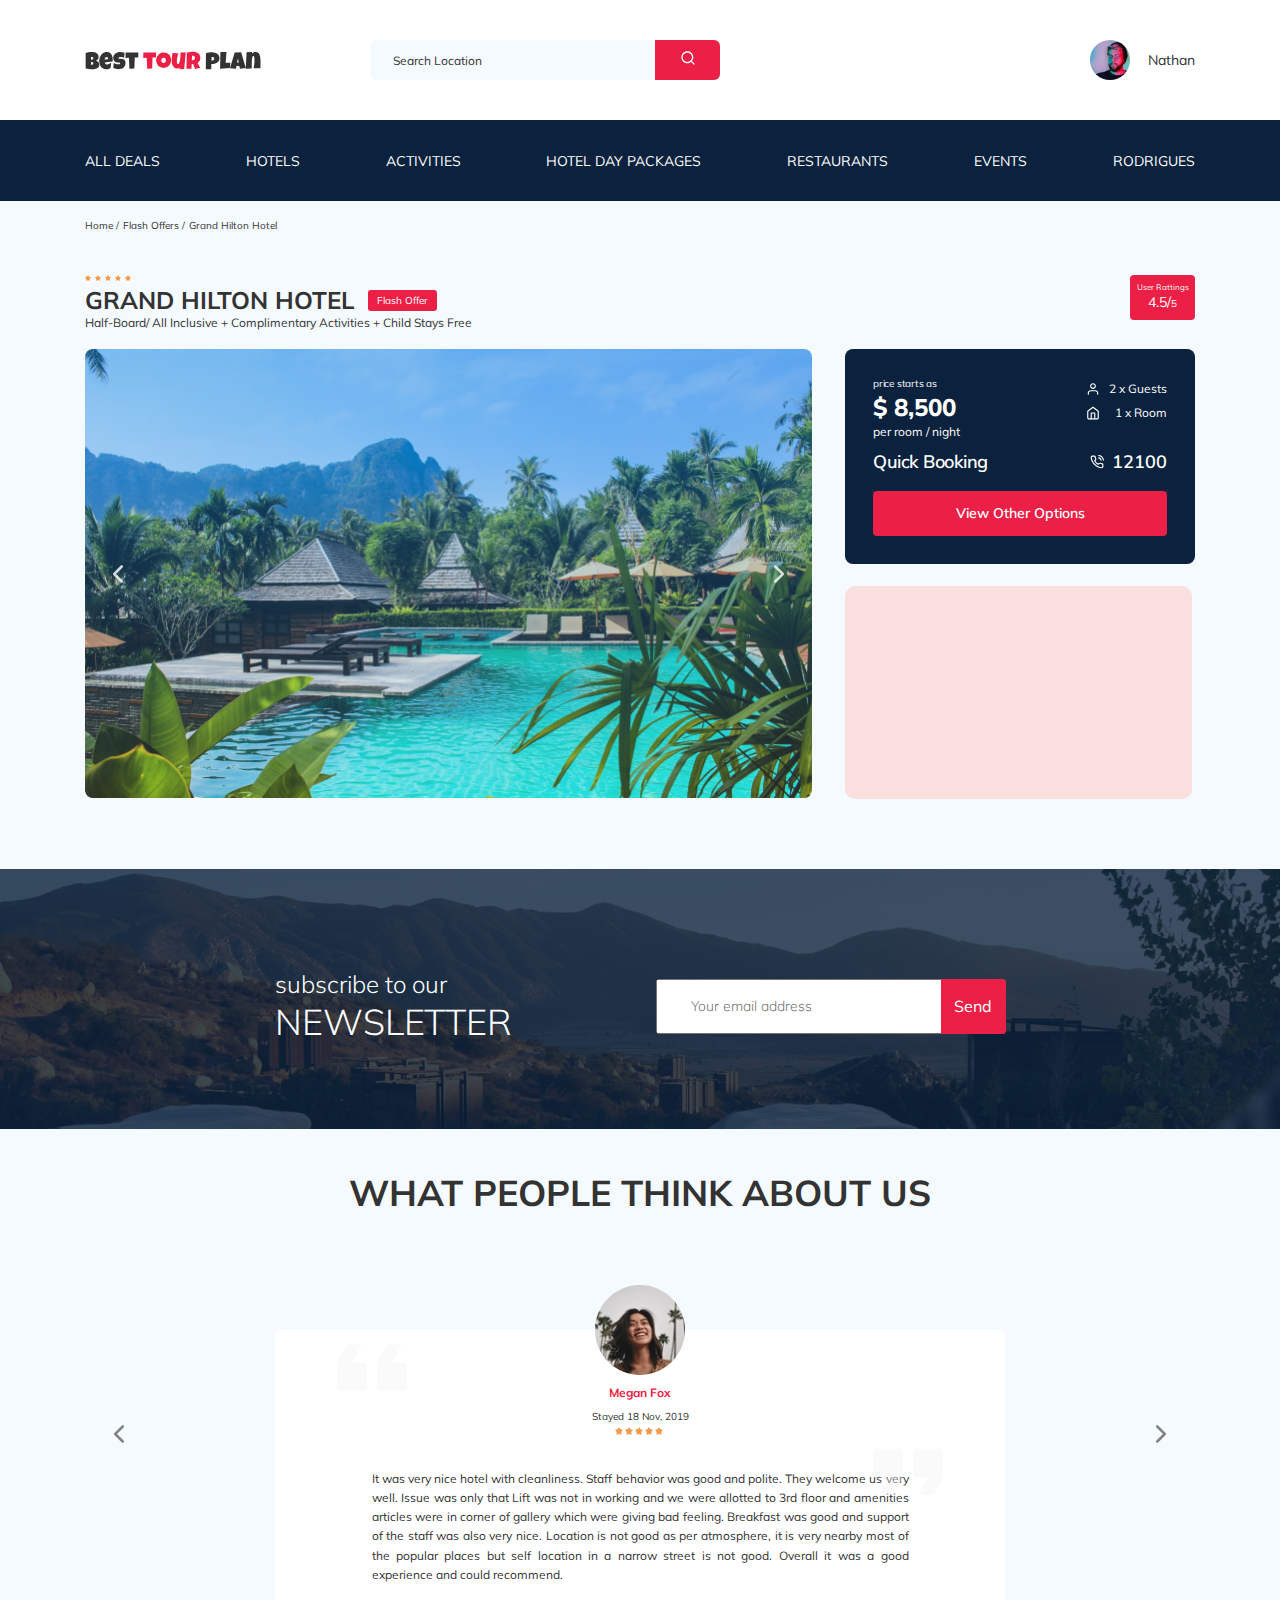
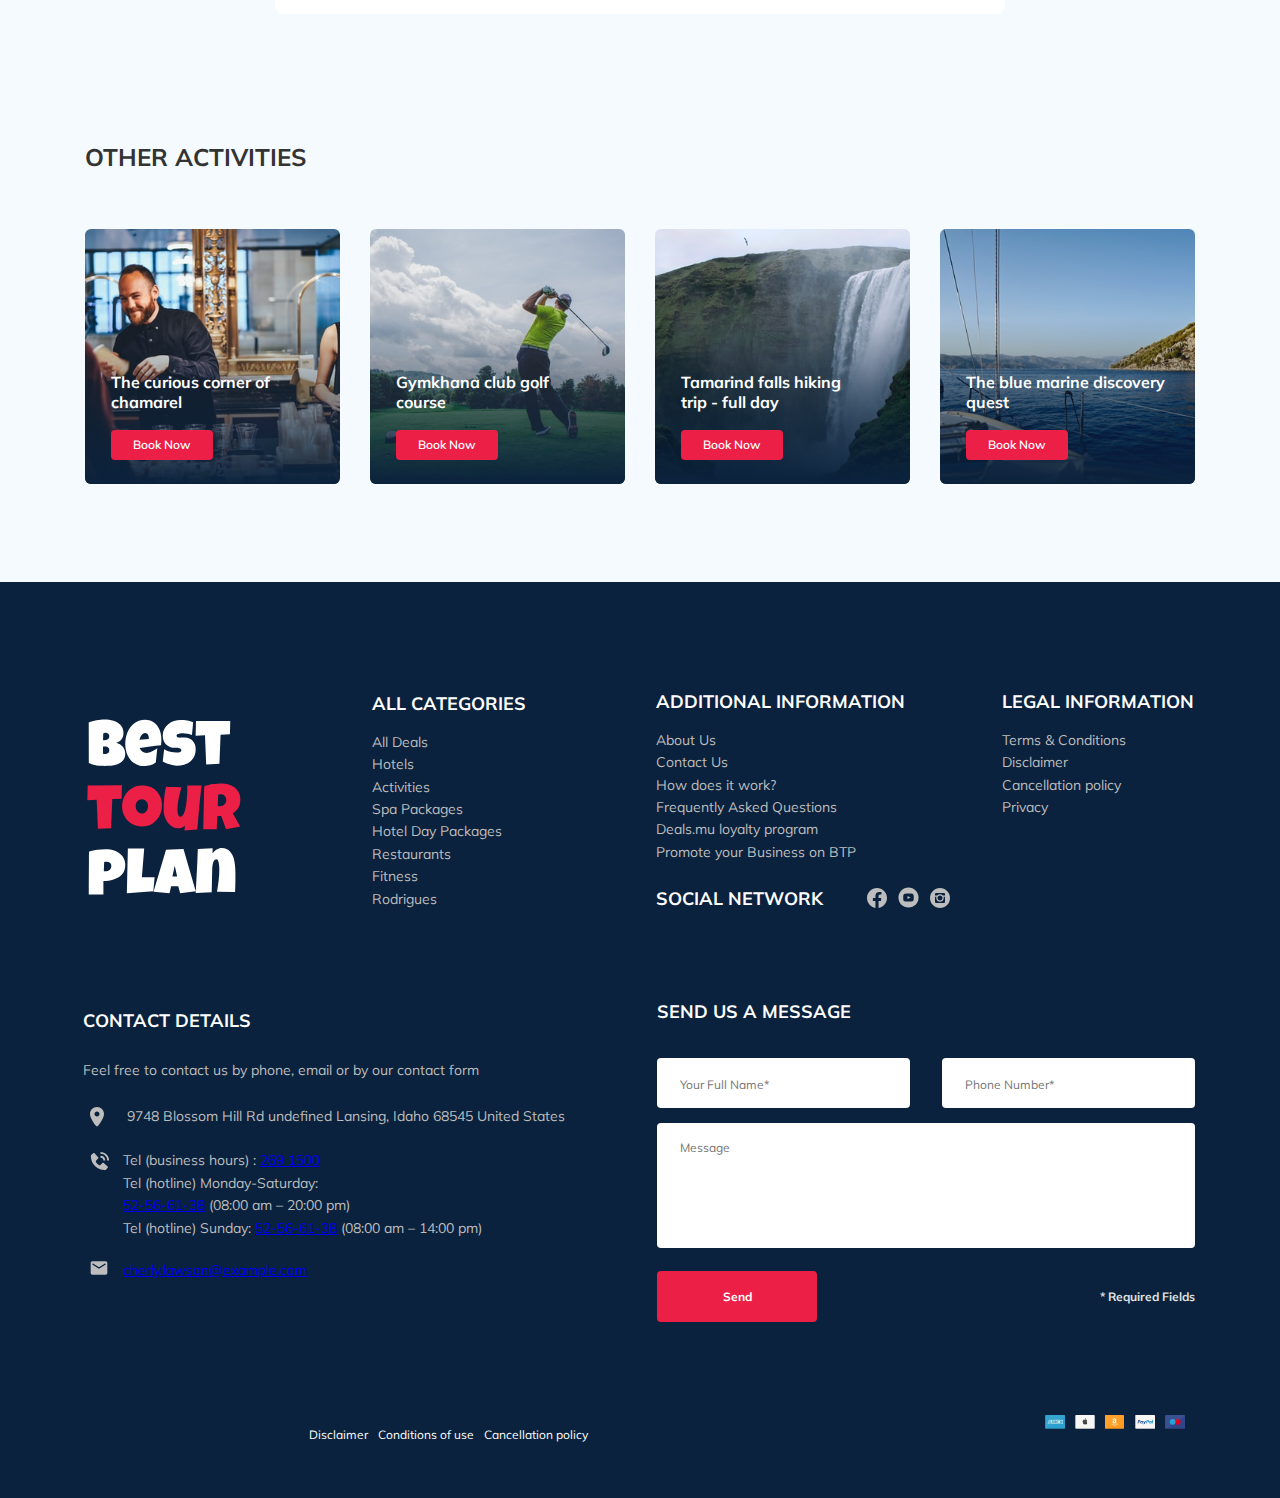
==== index.html @ 1867873a "fix:fixed media for 320px in footer bottom" ====
<!DOCTYPE html>
<html lang="en">
  <head>
    <meta charset="UTF-8" />
    <meta name="viewport" content="width=device-width, initial-scale=1.0" />
    <link rel="stylesheet" href="css/style.css" />
    <title>Best Tour Plan - Hotel Booking</title>
    <link rel="stylesheet" href="css/swiper-bundle.min.css" />
    <link
      href="https://fonts.googleapis.com/css2?family=Mulish:wght@400;700&family=Nunito:wght@400;700;800&display=swap"
      rel="stylesheet"
    />
    <script src="https://api-maps.yandex.ru/2.1/?apikey=вашAPI-ключ&lang=ru_RU"></script>
    <script>
      ymaps.ready(init);
      function init() {
        var myMap = new ymaps.Map("map", {
          center: [7.83692106, 98.29979771],
          zoom: 16,
        });
      }
    </script>
  </head>
  <body>
    <header class="navbar">
      <div class="container">
        <div class="navbar-top">
          <a href="#" class="logo"
            ><img
              src="img/horizontal-logo.svg"
              alt="Logo: Dest Tour Plan"
              class="logo__image"
            />
          </a>

          <form action="#" class="search navbar__search">
            <input
              type="text"
              class="search__input"
              placeholder="Search Location"
            />
            <button class="search__button">
              <img src="img/search.svg" alt="Icon: search" />
            </button>
          </form>

          <a href="#" class="user navbar__user">
            <img
              src="img/user-avatar.jpg"
              alt="Avatar: Nathan"
              class="user__avatar"
            />
            <span class="user__name">Nathan</span>
          </a>
          <!-- /.user -->
          <button class="menu-button navbar-top__menu-button">
            <span class="menu-button__line"></span>
            <span class="menu-button__line"></span>
            <span class="menu-button__line"></span>
          </button>
        </div>
        <!-- /.navbar-top -->
      </div>
      <!-- /.container -->
      <div class="navbar-bottom">
        <div class="container">
          <ul class="navbar-menu">
            <li class="navbar-menu__item">
              <a href="#" class="navbar-menu__link">All Deals</a>
            </li>
            <li class="navbar-menu__item">
              <a href="#" class="navbar-menu__link">Hotels</a>
            </li>
            <li class="navbar-menu__item">
              <a href="#" class="navbar-menu__link">Activities</a>
            </li>
            <li class="navbar-menu__item">
              <a href="#" class="navbar-menu__link">Hotel Day Packages</a>
            </li>
            <li class="navbar-menu__item">
              <a href="#" class="navbar-menu__link">Restaurants</a>
            </li>
            <li class="navbar-menu__item">
              <a href="#" class="navbar-menu__link">Events</a>
            </li>
            <li class="navbar-menu__item">
              <a href="#" class="navbar-menu__link">Rodrigues</a>
            </li>
          </ul>
          <!-- /.navbar-menu -->
        </div>
      </div>
      <!-- /.navbar-bottom -->
    </header>
    <!-- /.navbar -->
    <nav class="breadcrumb">
      <div class="container">
        <ul class="breadcrumb-list">
          <li class="breadcrumb-list__item">
            <a href="#" class="breadcrumb-list__link">Home</a>
          </li>
          <li class="breadcrumb-list__item">
            <a href="#" class="breadcrumb-list__link">Flash Offers</a>
          </li>
          <li class="breadcrumb-list__item">Grand Hilton Hotel</li>
        </ul>
      </div>
      <!-- /.container -->
    </nav>
    <!-- /.breadcrumb -->
    <section class="hotel">
      <div class="container">
        <div class="hotel-info">
          <div class="hotel-info__text">
            <div class="hotel-wrapper">
              <div class="stars">
                <img src="img/star.svg" alt="star" /><img
                  src="img/star.svg"
                  alt="star"
                /><img src="img/star.svg" alt="star" /><img
                  src="img/star.svg"
                  alt="star"
                /><img src="img/star.svg" alt="star" />
              </div>
              <h1 class="hotel-name hotel-info__name">GRAND HILTON HOTEL</h1>
              <span class="offer hotel-info__offer">Flash Offer</span>
            </div>
            <p class="hotel-description hotel-info__description">
              Half-Board/ All Inclusive + Complimentary Activities + Child Stays
              Free
            </p>
          </div>
          <!-- /.hotel-info__text -->
          <div class="rating hotel-info__rating">
            <span class="rating__text">User Rattings</span>
            <div class="rating__counter">4.5/<span>5</span></div>
          </div>
          <!-- /.hotel-info__right -->
        </div>
        <div class="hotel-grid">
          <!-- Slider main container -->
          <div class="swiper-container hotel-slider hotel__slider">
            <!-- Additional required wrapper -->
            <div class="swiper-wrapper">
              <!-- Slides -->
              <div class="swiper-slide hotel-slider__item">
                <img
                  class="swiper-slide__image"
                  src="img/slide-1.jpg"
                  alt="slide-1"
                />
              </div>
              <div class="swiper-slide hotel-slider__item">
                <img
                  class="swiper-slide__image"
                  src="img/slide-2.jpg"
                  alt="slide-2.jpg"
                />
              </div>
              <div class="swiper-slide hotel-slider__item">
                <img
                  class="swiper-slide__image"
                  src="img/slide-3.jpg"
                  alt="slide-3.jpg"
                />
              </div>
              <div class="swiper-slide hotel-slider__item">
                <img
                  class="swiper-slide__image"
                  src="img/slide-4.jpg"
                  alt="slide-4.jpg"
                />
                hotel-slider__item
              </div>
              <div class="swiper-slide hotel-slider__item">
                <img
                  class="swiper-slide__image"
                  src="img/slide-5.jpg"
                  alt="slide-5"
                />
              </div>
            </div>

            <button
              class="hotel-slider__button hotel-slider__button--prev"
            ></button>
            <button
              class="hotel-slider__button hotel-slider__button--next"
            ></button>
          </div>
          <!--/.swiper-container-->
          <div class="hotel-block">
            <div class="booking">
              <div class="booking__info">
                <div class="booking__price">
                  <span class="booking__start">price starts as</span>
                  <strong class="booking__pricetag">$ 8,500</strong>
                  <span class="booking__per-room">per room / night</span>
                </div>
                <!-- /.booking -->
                <div class="booking__room">
                  <div class="booking__text">
                    <img
                      src="img/user.svg"
                      alt="Icon: user"
                      class="booking__icon"
                    />
                    <span class="booking__description">2 x Guests</span>
                  </div>
                  <div class="booking__text">
                    <img
                      src="img/home.svg"
                      alt="Icon: home"
                      class="booking__icon"
                    />
                    <span class="booking__description">1 x Room</span>
                  </div>
                </div>
                <!-- /.booking__room -->
              </div>
              <!-- /.booking__info -->
              <div class="booking__call-center">
                <span class="booking__heading">Quick Booking</span>
                <a href="tel:12100" class="booking__number">
                  <img src="img/phone-call.svg" alt="Icon: phone" />
                  <span class="booking__num">12100</span>
                </a>
              </div>
              <!-- /.booking__call-center -->
              <button class="button booking__button">View Other Options</button>
            </div>
            <!-- /.booking -->
            <div class="map">
              <div id="map"></div>
            </div>
            <!-- /.map -->
          </div>
          <!-- /.hotel-right -->
        </div>
        <!-- /.hotel-grid -->
      </div>
      <!-- /.container -->
    </section>
    <section class="newsletter">
      <div class="newsletter-wrapper">
        <h2 class="newsletter-title">
          subscribe to our
          <span class="newsletter-title__strong">Newsletter</span>
        </h2>
        <form action="#" class="subscribe newsletter__subscribe">
          <input
            type="text"
            class="subscribe__input"
            placeholder="Your email address"
          />
          <button class="subscribe__button">Send</button>
        </form>
      </div>
      <!-- /.newsletter-wrapper -->
    </section>
    <!-- /.newsletter -->
    <section class="reviews">
      <div class="container">
        <h2 class="reviews__title">What people think about us</h2>
        <div class="swiper-container reviews-slider">
          <div class="swiper-wrapper">
            <!-- !Avatar-1 -->
            <div class="swiper-slide">
              <div class="reviews-slider__item">
                <div class="reviews-slider__profile">
                  <img
                    src="img/reviews-avatar-1.jpg"
                    alt="Photo: Megan Fox"
                    class="reviews-slider__avatar"
                  />
                  <h3 class="reviews-slider__username">Megan Fox</h3>
                  <span class="reviews-slider__date">Stayed 18 Nov, 2019</span>
                  <div class="reviews-slider__raiting">
                    <img src="img/star.svg" alt="star" /><img
                      src="img/star.svg"
                      alt="star"
                    /><img src="img/star.svg" alt="star" /><img
                      src="img/star.svg"
                      alt="star"
                    /><img src="img/star.svg" alt="star" />
                  </div>
                  <!-- /.reviews-slider__raiting -->
                </div>
                <!-- /.reviews-slider__profile -->
                <p class="reviews-slider__text">
                  It was very nice hotel with cleanliness. Staff behavior was
                  good and polite. They welcome us very well. Issue was only
                  that Lift was not in working and we were allotted to 3rd floor
                  and amenities articles were in corner of gallery which were
                  giving bad feeling. Breakfast was good and support of the
                  staff was also very nice. Location is not good as per
                  atmosphere, it is very nearby most of the popular places but
                  self location in a narrow street is not good. Overall it was a
                  good experience and could recommend.
                </p>
              </div>
              <!-- /.reviews-slider__item -->
            </div>
            <!-- /.swiper-slide -->
            <!-- !Avatar-2 -->
            <div class="swiper-slide">
              <div class="reviews-slider__item">
                <div class="reviews-slider__profile">
                  <img
                    src="img/reviews-avatar-2.jpg"
                    alt="Photo: Keanu Reeves"
                    class="reviews-slider__avatar"
                  />
                  <h3 class="reviews-slider__username">Keanu Reeves</h3>
                  <span class="reviews-slider__date">Stayed 8 Oct, 2019</span>
                  <div class="reviews-slider__raiting">
                    <img src="img/star.svg" alt="star" /><img
                      src="img/star.svg"
                      alt="star"
                    /><img src="img/star.svg" alt="star" /><img
                      src="img/star.svg"
                      alt="star"
                    /><img src="img/star.svg" alt="star" />
                  </div>
                  <!-- /.reviews-slider__raiting -->
                </div>
                <!-- /.reviews-slider__profile -->
                <p class="reviews-slider__text">
                  Lorem ipsum, dolor sit amet consectetur adipisicing elit.
                  Aliquid, dolores libero facere earum, vel et nemo consectetur
                  dolore, explicabo error at quaerat blanditiis ea sequi placeat
                  repellat amet neque totam.Location is not good as per
                  atmosphere, it is very nearby most of the popular places but
                  self location in a narrow street is not good. Overall it was a
                  good experience and could recommend.
                </p>
              </div>
              <!-- /.reviews-slider__item -->
            </div>
            <!-- /.swiper-slide -->
            <!-- !Avatar-3 -->
            <div class="swiper-slide">
              <div class="reviews-slider__item">
                <div class="reviews-slider__profile">
                  <img
                    src="img/reviews-avatar-3.jpg"
                    alt="Photo: Bob Snow"
                    class="reviews-slider__avatar"
                  />
                  <h3 class="reviews-slider__username">Bob Snow</h3>
                  <span class="reviews-slider__date">Stayed 20 Oct, 2019</span>
                  <div class="reviews-slider__raiting">
                    <img src="img/star.svg" alt="star" /><img
                      src="img/star.svg"
                      alt="star"
                    /><img src="img/star.svg" alt="star" /><img
                      src="img/star.svg"
                      alt="star"
                    /><img src="img/star.svg" alt="star" />
                  </div>
                  <!-- /.reviews-slider__raiting -->
                </div>
                <!-- /.reviews-slider__profile -->
                <p class="reviews-slider__text">
                  Lorem ipsum dolor sit amet consectetur adipisicing elit.
                  Repellendus a praesentium ab deserunt ipsum reprehenderit
                  accusantium sapiente ea, debitis, quidem doloribus non placeat
                  voluptate quasi voluptatum iure aliquam molestiae veniam
                  laboriosam nostrum porro voluptatem obcaecati. Dolor cumque
                  eum minus unde repellendus aut earum qui voluptatem?
                  Molestiae, cupiditate. Obcaecati, ea asperiores.
                </p>
              </div>
              <!-- /.reviews-slider__item -->
            </div>
            <!-- /.swiper-slide -->
            <!-- !Avatar-4 -->
            <div class="swiper-slide">
              <div class="reviews-slider__item">
                <div class="reviews-slider__profile">
                  <img
                    src="img/reviews-avatar-4.jpg"
                    alt="Photo: Anders Lönnfeldt"
                    class="reviews-slider__avatar"
                  />
                  <h3 class="reviews-slider__username">Anders Lönnfeldt</h3>
                  <span class="reviews-slider__date">Stayed 21 Jan, 2020</span>
                  <div class="reviews-slider__raiting">
                    <img src="img/star.svg" alt="star" /><img
                      src="img/star.svg"
                      alt="star"
                    /><img src="img/star.svg" alt="star" /><img
                      src="img/star.svg"
                      alt="star"
                    /><img src="img/star.svg" alt="star" />
                  </div>
                  <!-- /.reviews-slider__raiting -->
                </div>
                <!-- /.reviews-slider__profile -->
                <p class="reviews-slider__text">
                  Lorem ipsum dolor sit amet, consectetur adipisicing elit. Eum
                  assumenda aspernatur sapiente tempora, quas nam ea dolor in
                  similique, vitae magni tempore porro esse. Fugit ab quasi
                  beatae nihil ullam quam praesentium, atque deleniti,
                  distinctio natus, perspiciatis temporibus delectus minima
                  officia totam. Odit inventore dicta saepe accusantium! Quas
                  corrupti nisi nobis doloribus rerum quo voluptas harum labore
                  quisquam pariatur. Soluta, harum nam? Dignissimos iusto culpa
                  veniam iste. Omnis cum officia eius atque, harum est
                  voluptates similique autem laudantium nesciunt repellendus
                  voluptas facere quas illo enim dolore quaerat veritatis
                  minima? Provident fuga accusantium voluptatem dolor quos
                  asperiores repudiandae dolorem molestias enim.
                </p>
              </div>
              <!-- /.reviews-slider__item -->
            </div>
            <!-- /.swiper-slide -->
          </div>
          <!-- /.swiper-wrapper -->
          <button
            class="reviews-slider__button reviews-slider__button--prev"
          ></button>
          <button
            class="reviews-slider__button reviews-slider__button--next"
          ></button>
        </div>
        <!-- /.swiper-container reviews-slider -->
      </div>
      <!-- /.container -->
    </section>
    <!-- /.reviews -->
    <section class="activities">
      <div class="container">
        <h2 class="activities__title">Other Activities</h2>
        <div class="activities-wrapper">
          <div class="card activities__card">
            <img
              src="img/activity-1.jpg"
              alt="The curious corner of chamarel"
              class="card__image"
            />
            <h3 class="card__title">The curious corner of chamarel</h3>
            <button class="card__button">Book Now</button>
          </div>
          <div class="card activities__card">
            <img
              src="img/activity-2.jpg"
              alt="Gymkhana club golf course"
              class="card__image"
            />
            <h3 class="card__title">Gymkhana club golf course</h3>
            <button class="card__button">Book Now</button>
          </div>
          <div class="card activities__card">
            <img
              src="img/activity-3.jpg"
              alt="Tamarind falls hiking trip - full day"
              class="card__image"
            />
            <h3 class="card__title">Tamarind falls hiking trip - full day</h3>
            <button class="card__button">Book Now</button>
          </div>
          <div class="card activities__card">
            <img
              src="img/activity-4.jpg"
              alt="The blue marine discovery
				quest"
              class="card__image"
            />
            <h3 class="card__title">The blue marine discovery quest</h3>
            <button class="card__button">Book Now</button>
          </div>

          <!-- /.card -->
        </div>
        <!-- /.activities-wrapper -->
      </div>
      <!-- /.container -->
    </section>
    <!-- /.activities -->
    <footer class="footer">
      <div class="container">
        <div class="footer-wrapper">
          <img
            src="img/vertical-logo.svg"
            alt="Logo: Best Tour Plan"
            class="logo footer__logo"
          />
          <div class="footer__list footer__categories">
            <h3 class="footer__title">ALL CATEGORIES</h3>
            <ul class="footer__ul">
              <li class="footer__item">
                <a href="#" class="footer__link">All Deals</a>
              </li>
              <li class="footer__item">
                <a href="#" class="footer__link">Hotels</a>
              </li>
              <li class="footer__item">
                <a href="#" class="footer__link">Activities</a>
              </li>
              <li class="footer__item">
                <a href="#" class="footer__link">Spa Packages</a>
              </li>
              <li class="footer__item">
                <a href="#" class="footer__link">Hotel Day Packages</a>
              </li>
              <li class="footer__item">
                <a href="#" class="footer__link">Restaurants</a>
              </li>
              <li class="footer__item">
                <a href="#" class="footer__link">Fitness</a>
              </li>
              <li class="footer__item">
                <a href="#" class="footer__link">Rodrigues</a>
              </li>
            </ul>
          </div>
          <!-- /.footer__list -->
          <div class="footer__list footer__additional">
            <h3 class="footer__title">ADDITIONAL INFORMATION</h3>
            <ul class="footer__ul">
              <li class="footer__item">
                <a href="#" class="footer__link">About Us</a>
              </li>
              <li class="footer__item">
                <a href="#" class="footer__link">Contact Us</a>
              </li>
              <li class="footer__item">
                <a href="#" class="footer__link">How does it work?</a>
              </li>
              <li class="footer__item">
                <a href="#" class="footer__link">Frequently Asked Questions</a>
              </li>
              <li class="footer__item">
                <a href="#" class="footer__link">Deals.mu loyalty program</a>
              </li>
              <li class="footer__item">
                <a href="#" class="footer__link"
                  >Promote your Business on BTP</a
                >
              </li>
            </ul>
          </div>
          <!-- /.footer__list -->
          <div class="footer__social-network">
            <h3 class="footer__title footer__title--inline">Social Network</h3>
            <div class="footer__social-links">
              <a href="#" target="_blank" rel="nofollow noopener" class="footer__link"
                ><img src="img/facebook.svg" alt="Icon: Facebook"
              /></a>
              <a href="#" target="_blank" rel="nofollow noopener" class="footer__link"
                ><img src="img/youtube.svg" alt="Icon: Youtube"
              /></a>
              <a href="#" target="_blank" rel="nofollow noopener" class="footer__link"
                ><img src="img/instagram.svg" alt="Icon: Instagram"
              /></a>
            </div>
            <!-- /.footer__social-links -->
          </div>
          <!-- /.footer__social-network -->
          <div class="footer__list footer__legal">
            <h3 class="footer__title">LEGAL INFORMATION</h3>
            <ul class="footer__ul">
              <li class="footer__item">
                <a href="#" class="footer__link">Terms & Conditions</a>
              </li>
              <li class="footer__item">
                <a href="#" class="footer__link">Disclaimer</a>
              </li>
              <li class="footer__item">
                <a href="#" class="footer__link">Cancellation policy</a>
              </li>
              <li class="footer__item">
                <a href="#" class="footer__link">Privacy</a>
              </li>
            </ul>
          </div>
          <!-- /.footer__list -->
          <div class="footer__contact-details">
            <h3 class="footer__title footer__title--mb-3">Contact Details</h3>
            <p class="footer__text">
              Feel free to contact us by phone, email or by our contact form
            </p>
            <ul class="footer__ul">
              <li class="footer__item footer__item--mb-2">
                <div class="footer__icon-wrapper">
                  <img
                    class="footer__icon"
                    src="img/map-marker.svg"
                    alt="Icon: map-marker"
                  />
                </div>
                <div class="map-text"> 9748 Blossom Hill Rd undefined Lansing, Idaho 68545 United
                States</div>
              </li>
              <li class="footer__item footer__item--mb-21">
                <div class="footer__icon-wrapper">
                  <img
                    class="footer__icon"
                    src="img/contact-phone-call.svg"
                    alt="Icon: phone call"
                  />
					</div>
					<div class="+
					">
					Tel (business hours) : <a href="tel:269-1500">269 1500</a> <br />
               Tel (hotline) Monday-Saturday:<br><a href="tel:52-56-61-38">52-56-61-38</a> (08:00 am – 20:00
               pm)<br />
               Tel (hotline) Sunday: <a href="tel:52-56-61-38">52-56-61-38</a> (08:00 am – 14:00 pm)
</div>
              </li>
              <li class="footer__item footer__item--mb-23">
                <div class="footer__icon-wrapper">
                  <img
                    class="footer__icon"
                    src="img/email.svg"
                    alt="Icon: email"
                  />
                </div>
                <a href="mailto:cherly.lawson@example.com">cherly.lawson@example.com</a>
              </li>
            </ul>
          </div>
          <!-- /.footer__contact-details -->
          <div class="footer__contact-form">
            <h3 class="footer__title footer__title--mb-3">Send us a message</h3>
            <form action="#" class="footer__form">
              <input
                type="text"
                class="input footer__input"
                placeholder="Your Full Name*"
              />
              <input
                type="text"
                class="input footer__input"
                placeholder="Phone Number*"
              />
              <textarea
                class="footer__message"
                placeholder="Message"
              ></textarea>
              <button class="button footer__button" type="submit">Send</button>
              <span class="footer__info">* Required Fields</span>
            </form>
          </div>
          <!-- /.footer__contact-form -->
        </div>
		  <!-- /.footer-wrapper -->
		  <div class="footer-bottom">
			  <div class="footer-bottom__leftside">
				  <ul class="ul-links">
					  <li class="ul-links__item"><a href="#" class="ul-links__link">Disclaimer</a></li>
					  <li class="ul-links__item"><a href="#" class="ul-links__link">Conditions of use</a></li>
					  <li class="ul-links__item"><a href="#" class="ul-links__link">Cancellation policy</a></li>
				  </ul>
			  </div>
			  <div class="footer-bottom__rightside">
				  <ul class="ul-images">
					  <li class="ul-images__item"><img src="img/pay-1.png" alt="Amex" class="ul-images__image"></li>
					  <li class="ul-images__item"><img src="img/pay-2.png" alt="Apple Pay" class="ul-images__image"></li>
					  <li class="ul-images__item"><img src="img/pay-3.png" alt="Amazon" class="ul-images__image"></li>
					  <li class="ul-images__item"><img src="img/pay-4.png" alt="PayPal" class="ul-images__image"></li>
					  <li class="ul-images__item"><img src="img/pay-5.png" alt="Maestro" class="ul-images__image"></li>
				  </ul>
			  </div>
		  </div>
		  <!-- /.footer-bottom -->
      </div>
      <!-- /.container -->
    </footer>
    <!-- /.footer -->
    <script src="js/swiper-bundle.min.js"></script>
    <script src="js/main.js"></script>
    <!-- !изменение -->
    <!-- <script src="js/parallax.min.js"></script> -->
  </body>
</html>
---- css/style.css ----
* {
  -webkit-box-sizing: border-box;
          box-sizing: border-box;
}

body {
  font-family: 'Mulish', sans-serif;
  color: #333333;
  background-color: #F5FAFE;
}

.container {
  max-width: 1110px;
  margin: auto;
}

img {
  max-width: 100%;
}

* button {
  cursor: pointer;
}

/*! normalize.css v8.0.1 | MIT License | github.com/necolas/normalize.css */
/* Document
   ========================================================================== */
/**
 * 1. Correct the line height in all browsers.
 * 2. Prevent adjustments of font size after orientation changes in iOS.
 */
html {
  line-height: 1.15;
  /* 1 */
  -webkit-text-size-adjust: 100%;
  /* 2 */
}

/* Sections
   ========================================================================== */
/**
 * Remove the margin in all browsers.
 */
body {
  margin: 0;
}

/**
 * Render the `main` element consistently in IE.
 */
main {
  display: block;
}

/**
 * Correct the font size and margin on `h1` elements within `section` and
 * `article` contexts in Chrome, Firefox, and Safari.
 */
h1 {
  font-size: 2em;
  margin: 0.67em 0;
}

/* Grouping content
   ========================================================================== */
/**
 * 1. Add the correct box sizing in Firefox.
 * 2. Show the overflow in Edge and IE.
 */
hr {
  -webkit-box-sizing: content-box;
          box-sizing: content-box;
  /* 1 */
  height: 0;
  /* 1 */
  overflow: visible;
  /* 2 */
}

/**
 * 1. Correct the inheritance and scaling of font size in all browsers.
 * 2. Correct the odd `em` font sizing in all browsers.
 */
pre {
  font-family: monospace, monospace;
  /* 1 */
  font-size: 1em;
  /* 2 */
}

/* Text-level semantics
   ========================================================================== */
/**
 * Remove the gray background on active links in IE 10.
 */
a {
  background-color: transparent;
}

/**
 * 1. Remove the bottom border in Chrome 57-
 * 2. Add the correct text decoration in Chrome, Edge, IE, Opera, and Safari.
 */
abbr[title] {
  border-bottom: none;
  /* 1 */
  text-decoration: underline;
  /* 2 */
  -webkit-text-decoration: underline dotted;
          text-decoration: underline dotted;
  /* 2 */
}

/**
 * Add the correct font weight in Chrome, Edge, and Safari.
 */
b,
strong {
  font-weight: bolder;
}

/**
 * 1. Correct the inheritance and scaling of font size in all browsers.
 * 2. Correct the odd `em` font sizing in all browsers.
 */
code,
kbd,
samp {
  font-family: monospace, monospace;
  /* 1 */
  font-size: 1em;
  /* 2 */
}

/**
 * Add the correct font size in all browsers.
 */
small {
  font-size: 80%;
}

/**
 * Prevent `sub` and `sup` elements from affecting the line height in
 * all browsers.
 */
sub,
sup {
  font-size: 75%;
  line-height: 0;
  position: relative;
  vertical-align: baseline;
}

sub {
  bottom: -0.25em;
}

sup {
  top: -0.5em;
}

/* Embedded content
   ========================================================================== */
/**
 * Remove the border on images inside links in IE 10.
 */
img {
  border-style: none;
}

/* Forms
   ========================================================================== */
/**
 * 1. Change the font styles in all browsers.
 * 2. Remove the margin in Firefox and Safari.
 */
button,
input,
optgroup,
select,
textarea {
  font-family: inherit;
  /* 1 */
  font-size: 100%;
  /* 1 */
  line-height: 1.15;
  /* 1 */
  margin: 0;
  /* 2 */
}

/**
 * Show the overflow in IE.
 * 1. Show the overflow in Edge.
 */
button,
input {
  /* 1 */
  overflow: visible;
}

/**
 * Remove the inheritance of text transform in Edge, Firefox, and IE.
 * 1. Remove the inheritance of text transform in Firefox.
 */
button,
select {
  /* 1 */
  text-transform: none;
}

/**
 * Correct the inability to style clickable types in iOS and Safari.
 */
button,
[type="button"],
[type="reset"],
[type="submit"] {
  -webkit-appearance: button;
}

/**
 * Remove the inner border and padding in Firefox.
 */
button::-moz-focus-inner,
[type="button"]::-moz-focus-inner,
[type="reset"]::-moz-focus-inner,
[type="submit"]::-moz-focus-inner {
  border-style: none;
  padding: 0;
}

/**
 * Restore the focus styles unset by the previous rule.
 */
button:-moz-focusring,
[type="button"]:-moz-focusring,
[type="reset"]:-moz-focusring,
[type="submit"]:-moz-focusring {
  outline: 1px dotted ButtonText;
}

/**
 * Correct the padding in Firefox.
 */
fieldset {
  padding: 0.35em 0.75em 0.625em;
}

/**
 * 1. Correct the text wrapping in Edge and IE.
 * 2. Correct the color inheritance from `fieldset` elements in IE.
 * 3. Remove the padding so developers are not caught out when they zero out
 *    `fieldset` elements in all browsers.
 */
legend {
  -webkit-box-sizing: border-box;
          box-sizing: border-box;
  /* 1 */
  color: inherit;
  /* 2 */
  display: table;
  /* 1 */
  max-width: 100%;
  /* 1 */
  padding: 0;
  /* 3 */
  white-space: normal;
  /* 1 */
}

/**
 * Add the correct vertical alignment in Chrome, Firefox, and Opera.
 */
progress {
  vertical-align: baseline;
}

/**
 * Remove the default vertical scrollbar in IE 10+.
 */
textarea {
  overflow: auto;
}

/**
 * 1. Add the correct box sizing in IE 10.
 * 2. Remove the padding in IE 10.
 */
[type="checkbox"],
[type="radio"] {
  -webkit-box-sizing: border-box;
          box-sizing: border-box;
  /* 1 */
  padding: 0;
  /* 2 */
}

/**
 * Correct the cursor style of increment and decrement buttons in Chrome.
 */
[type="number"]::-webkit-inner-spin-button,
[type="number"]::-webkit-outer-spin-button {
  height: auto;
}

/**
 * 1. Correct the odd appearance in Chrome and Safari.
 * 2. Correct the outline style in Safari.
 */
[type="search"] {
  -webkit-appearance: textfield;
  /* 1 */
  outline-offset: -2px;
  /* 2 */
}

/**
 * Remove the inner padding in Chrome and Safari on macOS.
 */
[type="search"]::-webkit-search-decoration {
  -webkit-appearance: none;
}

/**
 * 1. Correct the inability to style clickable types in iOS and Safari.
 * 2. Change font properties to `inherit` in Safari.
 */
::-webkit-file-upload-button {
  -webkit-appearance: button;
  /* 1 */
  font: inherit;
  /* 2 */
}

/* Interactive
   ========================================================================== */
/*
 * Add the correct display in Edge, IE 10+, and Firefox.
 */
details {
  display: block;
}

/*
 * Add the correct display in all browsers.
 */
summary {
  display: list-item;
}

/* Misc
   ========================================================================== */
/**
 * Add the correct display in IE 10+.
 */
template {
  display: none;
}

/**
 * Add the correct display in IE 10.
 */
[hidden] {
  display: none;
}

.navbar {
  background-color: #fff;
}

.navbar-top {
  display: -webkit-box;
  display: -webkit-flex;
  display: -ms-flexbox;
  display: flex;
  -webkit-box-align: center;
  -webkit-align-items: center;
      -ms-flex-align: center;
          align-items: center;
  -webkit-box-pack: justify;
  -webkit-justify-content: space-between;
      -ms-flex-pack: justify;
          justify-content: space-between;
  padding-top: 40px;
  padding-bottom: 40px;
}

.navbar-top__menu-button {
  display: none;
}

.navbar__search {
  margin-right: auto;
  margin-left: 108px;
}

.navbar-bottom {
  background-color: #0A223D;
}

.navbar-menu {
  list-style-type: none;
  margin: 0;
  padding: 31px 0;
  display: -webkit-box;
  display: -webkit-flex;
  display: -ms-flexbox;
  display: flex;
  -webkit-box-pack: justify;
  -webkit-justify-content: space-between;
      -ms-flex-pack: justify;
          justify-content: space-between;
  -webkit-box-align: center;
  -webkit-align-items: center;
      -ms-flex-align: center;
          align-items: center;
  color: #fff;
}

.navbar-menu__link {
  color: inherit;
  text-decoration: none;
  text-transform: uppercase;
  font-size: 14px;
  line-height: 18px;
}

.logo {
  width: 177px;
}

.search {
  display: -webkit-box;
  display: -webkit-flex;
  display: -ms-flexbox;
  display: flex;
  position: relative;
  overflow: hidden;
  -webkit-border-radius: 6px;
          border-radius: 6px;
  height: 40px;
}

.search__input {
  width: 350px;
  height: 100%;
  padding-left: 23px;
  padding-right: 75px;
  background-color: #F5FAFE;
  border: none;
  font-size: 12px;
  line-height: 15px;
  color: #333333;
}

.search__input::-webkit-input-placeholder {
  color: #333333;
}

.search__input::-moz-placeholder {
  color: #333333;
}

.search__input:-ms-input-placeholder {
  color: #333333;
}

.search__input::-ms-input-placeholder {
  color: #333333;
}

.search__input::placeholder {
  color: #333333;
}

.search__button {
  position: absolute;
  top: 0;
  right: 0;
  height: 100%;
  width: 65px;
  border: none;
  background-color: #EC1F46;
}

.user {
  display: -webkit-box;
  display: -webkit-flex;
  display: -ms-flexbox;
  display: flex;
  -webkit-box-align: center;
  -webkit-align-items: center;
      -ms-flex-align: center;
          align-items: center;
  text-decoration: none;
}

.user__avatar {
  width: 40px;
  height: 40px;
  -webkit-border-radius: 50%;
          border-radius: 50%;
  -o-object-fit: cover;
     object-fit: cover;
}

.user__name {
  margin-left: 18px;
  font-size: 14px;
  line-height: 18px;
  color: #333333;
}

.breadcrumb-list {
  list-style: none;
  display: -webkit-box;
  display: -webkit-flex;
  display: -ms-flexbox;
  display: flex;
  -webkit-box-align: center;
  -webkit-align-items: center;
      -ms-flex-align: center;
          align-items: center;
  padding: 18px 0;
  margin: 0;
}

.breadcrumb-list__item {
  font-size: 10px;
  line-height: 13px;
}

.breadcrumb-list__item:not(:last-child)::after {
  content: "/";
  margin-right: 4px;
}

.breadcrumb-list__link {
  text-decoration: none;
  color: inherit;
}

.logo {
  margin-bottom: 45px;
  width: 177px;
  height: 24px;
  margin-top: 51px;
}

.hotel {
  padding-bottom: 70px;
  padding-top: 25px;
}

.hotel-info {
  display: -webkit-box;
  display: -webkit-flex;
  display: -ms-flexbox;
  display: flex;
  -webkit-box-align: start;
  -webkit-align-items: flex-start;
      -ms-flex-align: start;
          align-items: flex-start;
  -webkit-box-pack: justify;
  -webkit-justify-content: space-between;
      -ms-flex-pack: justify;
          justify-content: space-between;
  padding-bottom: 7px;
}

.hotel-info__description {
  margin-top: 0;
}

.hotel-info__offer {
  margin-left: 14px;
  margin-top: 4px;
}

.hotel-info__name {
  margin-top: 4px;
  margin-bottom: 0;
  font-size: 24px;
  line-height: 30px;
}

.hotel-info__rating {
  width: 65px;
}

.hotel-wrapper {
  display: -webkit-box;
  display: -webkit-flex;
  display: -ms-flexbox;
  display: flex;
  -webkit-flex-wrap: wrap;
      -ms-flex-wrap: wrap;
          flex-wrap: wrap;
  -webkit-box-align: center;
  -webkit-align-items: center;
      -ms-flex-align: center;
          align-items: center;
}

.hotel-description {
  font-size: 12px;
  line-height: 15px;
}

.hotel-grid {
  display: -webkit-box;
  display: -webkit-flex;
  display: -ms-flexbox;
  display: flex;
  -webkit-box-pack: justify;
  -webkit-justify-content: space-between;
      -ms-flex-pack: justify;
          justify-content: space-between;
}

.hotel-block {
  display: -webkit-box;
  display: -webkit-flex;
  display: -ms-flexbox;
  display: flex;
  -webkit-box-orient: vertical;
  -webkit-box-direction: normal;
  -webkit-flex-direction: column;
      -ms-flex-direction: column;
          flex-direction: column;
  -webkit-box-pack: justify;
  -webkit-justify-content: space-between;
      -ms-flex-pack: justify;
          justify-content: space-between;
}

.hotel-slider {
  width: 727px;
  height: 450px;
}

.hotel-slider__item {
  width: 100%;
  height: 100%;
  position: relative;
  -webkit-border-radius: 8px;
          border-radius: 8px;
  overflow: hidden;
}

.hotel-slider__item::after {
  content: '';
  position: absolute;
  width: 100%;
  height: 100%;
  top: 0;
  bottom: 0;
  left: 0;
  right: 0;
  background: -webkit-gradient(linear, left top, left bottom, from(rgba(0, 122, 223, 0.48)), to(rgba(255, 255, 255, 0.128)));
  background: -webkit-linear-gradient(top, rgba(0, 122, 223, 0.48) 0%, rgba(255, 255, 255, 0.128) 100%);
  background: -o-linear-gradient(top, rgba(0, 122, 223, 0.48) 0%, rgba(255, 255, 255, 0.128) 100%);
  background: linear-gradient(180deg, rgba(0, 122, 223, 0.48) 0%, rgba(255, 255, 255, 0.128) 100%);
  z-index: 10;
}

.hotel-slider__button {
  position: absolute;
  top: 50%;
  -webkit-transform: translateY(-50%);
      -ms-transform: translateY(-50%);
          transform: translateY(-50%);
  z-index: 99;
  width: 30px;
  height: 30px;
  border: none;
  background-repeat: no-repeat;
  background-position: center;
  -webkit-background-size: 10px 10px;
          background-size: 10px;
  background-color: transparent;
}

.hotel-slider__button--next {
  right: 18px;
  background-image: url(../img/arrow-next.svg);
}

.hotel-slider__button--prev {
  left: 18px;
  background-image: url(../img/arrow-prev.svg);
}

.stars {
  -webkit-flex-basis: 100%;
      -ms-flex-preferred-size: 100%;
          flex-basis: 100%;
  margin-top: 0px;
  display: -webkit-box;
  display: -webkit-flex;
  display: -ms-flexbox;
  display: flex;
}

.stars img {
  margin-right: 4px;
}

.stars img:last-child {
  margin-right: unset;
}

.offer {
  font-size: 10px;
  line-height: 13px;
  padding: 4px 9px;
  background-color: #EC1F46;
  -webkit-border-radius: 3px;
          border-radius: 3px;
  color: #fff;
}

.rating {
  max-width: 65px;
  min-height: 45px;
  text-align: center;
  color: #fff;
  background-color: #EC1F46;
  -webkit-border-radius: 4px;
          border-radius: 4px;
}

.rating__text {
  font-size: 8px;
  line-height: 10px;
}

.rating__counter {
  font-size: 14px;
  line-height: 18px;
}

.navbar-top {
  padding: 0;
}

.navbar-bottom {
  width: 100%;
}

.rating__counter span {
  font-size: 10px;
}

.booking {
  font-family: Nunito, 400;
  -webkit-border-radius: 8px;
          border-radius: 8px;
  width: 350px;
  min-height: 210px;
  padding: 28px;
  background-color: #0A223D;
  color: #fff;
}

.booking__info {
  display: -webkit-box;
  display: -webkit-flex;
  display: -ms-flexbox;
  display: flex;
  -webkit-box-pack: justify;
  -webkit-justify-content: space-between;
      -ms-flex-pack: justify;
          justify-content: space-between;
  margin-bottom: 9px;
}

.booking__price {
  display: -webkit-box;
  display: -webkit-flex;
  display: -ms-flexbox;
  display: flex;
  -webkit-box-orient: vertical;
  -webkit-box-direction: normal;
  -webkit-flex-direction: column;
      -ms-flex-direction: column;
          flex-direction: column;
}

.booking__start {
  font-weight: 400;
  font-size: 10px;
  line-height: 14px;
  letter-spacing: -0.2px;
}

.booking__pricetag {
  font-style: normal;
  font-weight: 800;
  font-size: 24px;
  line-height: 33px;
}

.booking__per-room {
  font-style: normal;
  font-weight: normal;
  font-size: 12px;
  line-height: 16px;
}

.booking__room {
  margin-top: 4px;
}

.booking__text {
  font-style: normal;
  font-weight: normal;
  font-size: 12px;
  line-height: 16px;
  margin-bottom: 8px;
  display: -webkit-box;
  display: -webkit-flex;
  display: -ms-flexbox;
  display: flex;
  -webkit-box-align: center;
  -webkit-align-items: center;
      -ms-flex-align: center;
          align-items: center;
  -webkit-box-pack: justify;
  -webkit-justify-content: space-between;
      -ms-flex-pack: justify;
          justify-content: space-between;
}

.booking__description {
  margin-left: 9px;
}

.booking__call-center {
  display: -webkit-box;
  display: -webkit-flex;
  display: -ms-flexbox;
  display: flex;
  -webkit-box-align: center;
  -webkit-align-items: center;
      -ms-flex-align: center;
          align-items: center;
  -webkit-box-pack: justify;
  -webkit-justify-content: space-between;
      -ms-flex-pack: justify;
          justify-content: space-between;
  margin-bottom: 17px;
}

.booking__heading {
  font-style: normal;
  font-weight: 600;
  font-size: 18px;
  line-height: 25px;
}

.booking__number {
  display: -webkit-box;
  display: -webkit-flex;
  display: -ms-flexbox;
  display: flex;
  -webkit-box-align: center;
  -webkit-align-items: center;
      -ms-flex-align: center;
          align-items: center;
  -webkit-box-pack: justify;
  -webkit-justify-content: space-between;
      -ms-flex-pack: justify;
          justify-content: space-between;
  color: inherit;
  text-decoration: none;
  font-weight: 600;
  font-size: 18px;
  line-height: 25px;
}

.booking__num {
  margin-left: 8px;
}

.booking__button {
  width: 100%;
  min-height: 45px;
  font-weight: 600;
  font-size: 14px;
  line-height: 19px;
  -webkit-border-radius: 4px;
          border-radius: 4px;
  background-color: #EC1F46;
  border: none;
  color: #fff;
}

.booking__heading {
  letter-spacing: -0.5px;
}

.map {
  width: 347px;
  height: 213px;
  background-color: #fadfdf;
  -webkit-border-radius: 10px;
          border-radius: 10px;
  overflow: hidden;
}

#map {
  width: 100%;
  height: 100%;
}

.newsletter {
  position: relative;
  padding: 80px 0 87px 0;
  background-image: url(../img/newsletter-bg.jpg);
  background-repeat: no-repeat;
  -webkit-background-size: cover;
          background-size: cover;
  background-position: center;
  height: 260px;
}

.newsletter::before {
  content: '';
  position: absolute;
  top: 0;
  left: 0;
  right: 0;
  bottom: 0;
  width: 100%;
  height: 100%;
  background-color: rgba(10, 34, 61, 0.8);
}

.newsletter-wrapper {
  position: relative;
  max-width: 731px;
  margin: auto;
  display: -webkit-box;
  display: -webkit-flex;
  display: -ms-flexbox;
  display: flex;
  -webkit-box-align: center;
  -webkit-align-items: center;
      -ms-flex-align: center;
          align-items: center;
  -webkit-box-pack: justify;
  -webkit-justify-content: space-between;
      -ms-flex-pack: justify;
          justify-content: space-between;
}

.newsletter-title {
  display: -webkit-box;
  display: -webkit-flex;
  display: -ms-flexbox;
  display: flex;
  -webkit-box-orient: vertical;
  -webkit-box-direction: normal;
  -webkit-flex-direction: column;
      -ms-flex-direction: column;
          flex-direction: column;
  color: #fff;
  font-style: normal;
  font-weight: 300;
  font-size: 24px;
  line-height: 30px;
}

.newsletter-title__strong {
  font-size: 36px;
  line-height: 45px;
  text-transform: uppercase;
}

.subscribe {
  position: relative;
  width: 350px;
  height: 55px;
  -webkit-border-radius: 4px;
          border-radius: 4px;
  overflow: hidden;
}

.subscribe__input {
  position: absolute;
  width: 100%;
  height: 100%;
  padding-left: 33px;
  padding-right: 75px;
  font-style: normal;
  font-weight: 300;
  font-size: 14px;
  line-height: 18px;
}

.subscribe__button {
  position: absolute;
  right: 0;
  top: 0;
  height: 100%;
  border: none;
  background-color: #EC1F46;
  color: #fff;
  min-width: 65px;
}

.reviews {
  padding: 11px 0 70px 0;
}

.reviews__title {
  font-style: normal;
  font-weight: bold;
  font-size: 36px;
  line-height: 45px;
  text-align: center;
  text-transform: uppercase;
  margin-bottom: 70px;
}

.reviews-slider__item {
  position: relative;
  display: -webkit-box;
  display: -webkit-flex;
  display: -ms-flexbox;
  display: flex;
  -webkit-box-orient: vertical;
  -webkit-box-direction: normal;
  -webkit-flex-direction: column;
      -ms-flex-direction: column;
          flex-direction: column;
  -webkit-box-align: center;
  -webkit-align-items: center;
      -ms-flex-align: center;
          align-items: center;
  background-color: #fff;
  -webkit-border-radius: 8px;
          border-radius: 8px;
  max-width: 730px;
  margin: 45px auto 0;
  padding: 0 62px 30px;
}

.reviews-slider__item:before {
  content: '';
  position: absolute;
  left: 62px;
  top: 13px;
  width: 70px;
  height: 47px;
  background-image: url(../img/quote-left.svg);
  background-repeat: no-repeat;
}

.reviews-slider__item:after {
  content: '';
  position: absolute;
  right: 62px;
  top: 118px;
  width: 70px;
  height: 47px;
  background-image: url(../img/quote-right.svg);
  background-repeat: no-repeat;
}

.reviews-slider__button {
  position: absolute;
  top: 50%;
  -webkit-transform: translateY(-50%);
      -ms-transform: translateY(-50%);
          transform: translateY(-50%);
  width: 30px;
  height: 30px;
  background-repeat: no-repeat;
  -webkit-background-size: 10px 10px;
          background-size: 10px;
  background-position: center;
  border: none;
  background-color: transparent;
  z-index: 99;
}

.reviews-slider__button--prev {
  background-image: url(../img/arrow-prev-secondary.svg);
  left: 19px;
  top: 149px;
}

.reviews-slider__button--next {
  background-image: url(../img/arrow-next-secondary.svg);
  right: 19px;
  top: 149px;
}

.reviews-slider__profile {
  display: -webkit-box;
  display: -webkit-flex;
  display: -ms-flexbox;
  display: flex;
  -webkit-box-orient: vertical;
  -webkit-box-direction: normal;
  -webkit-flex-direction: column;
      -ms-flex-direction: column;
          flex-direction: column;
  -webkit-box-align: center;
  -webkit-align-items: center;
      -ms-flex-align: center;
          align-items: center;
  margin-top: -45px;
  margin-bottom: 30px;
}

.reviews-slider__avatar {
  width: 90px;
  height: 90px;
  -webkit-border-radius: 50%;
          border-radius: 50%;
  -o-object-fit: cover;
     object-fit: cover;
  margin-bottom: -2px;
}

.reviews-slider__username {
  font-style: normal;
  font-weight: bold;
  line-height: 15px;
  color: #EC1F46;
  margin-bottom: 10px;
  font-size: 12px;
}

.reviews-slider__date {
  font-style: normal;
  font-weight: normal;
  font-size: 10px;
  line-height: 13px;
  margin-bottom: 4px;
}

.reviews-slider__raiting {
  display: -webkit-box;
  display: -webkit-flex;
  display: -ms-flexbox;
  display: flex;
  -webkit-box-align: center;
  -webkit-align-items: center;
      -ms-flex-align: center;
          align-items: center;
}

.reviews-slider__raiting img {
  margin-right: 2px;
  width: 8px;
  height: 8px;
}

.reviews-slider__text {
  max-width: 537px;
  font-style: normal;
  font-weight: normal;
  font-size: 12px;
  line-height: 160%;
  text-align: justify;
  margin: auto;
  margin-top: 4px;
}

.activities {
  padding: 38px 0 98px 0;
}

.activities__card:nth-child(1) .card__title {
  width: 160px;
}

.activities__card:nth-child(3) .card__title {
  width: 160px;
}

.activities__title {
  font-style: normal;
  font-weight: bold;
  font-size: 24px;
  line-height: 30px;
  text-transform: uppercase;
  margin-bottom: 57px;
}

.activities-wrapper {
  display: -webkit-box;
  display: -webkit-flex;
  display: -ms-flexbox;
  display: flex;
  -webkit-box-pack: justify;
  -webkit-justify-content: space-between;
      -ms-flex-pack: justify;
          justify-content: space-between;
}

.card {
  position: relative;
  display: -webkit-box;
  display: -webkit-flex;
  display: -ms-flexbox;
  display: flex;
  -webkit-box-orient: vertical;
  -webkit-box-direction: normal;
  -webkit-flex-direction: column;
      -ms-flex-direction: column;
          flex-direction: column;
  -webkit-box-align: start;
  -webkit-align-items: flex-start;
      -ms-flex-align: start;
          align-items: flex-start;
  padding: 24px 26px;
  width: 255px;
  height: 255px;
  -webkit-border-radius: 6px;
          border-radius: 6px;
  overflow: hidden;
}

.card::before {
  content: '';
  position: absolute;
  top: 0;
  right: 0;
  left: 0;
  bottom: 0;
  background: -webkit-linear-gradient(270.17deg, rgba(196, 196, 196, 0) 35.34%, #0A223D 99.85%);
  background: -o-linear-gradient(270.17deg, rgba(196, 196, 196, 0) 35.34%, #0A223D 99.85%);
  background: linear-gradient(179.83deg, rgba(196, 196, 196, 0) 35.34%, #0A223D 99.85%);
  z-index: -1;
}

.card__image {
  position: absolute;
  left: 0;
  right: 0;
  top: 0;
  bottom: 0;
  width: 100%;
  height: 100%;
  -o-object-fit: cover;
     object-fit: cover;
  z-index: -2;
}

.card__title {
  margin-top: auto;
  margin-bottom: 18px;
  font-style: normal;
  font-weight: bold;
  font-size: 16px;
  line-height: 20px;
  z-index: 0;
  color: #fff;
}

.card__button {
  font-style: normal;
  font-weight: 600;
  font-size: 12px;
  line-height: 16px;
  border: none;
  background-color: #EC1F46;
  color: #fff;
  padding: 7px 22px;
  -webkit-border-radius: 4px;
          border-radius: 4px;
}

.footer {
  background-color: #0A223D;
  color: #fff;
  padding-top: 108px;
  padding-bottom: 46px;
}

.footer-wrapper {
  display: -ms-grid;
  display: grid;
  -ms-grid-columns: (minmax(min-content, 1fr))[4];
      grid-template-columns: repeat(4, minmax(-webkit-min-content, 1fr));
      grid-template-columns: repeat(4, minmax(min-content, 1fr));
  grid-gap: 20px;
  grid-auto-rows: minmax(20px, -webkit-min-content);
  grid-auto-rows: minmax(20px, min-content);
  -webkit-box-align: start;
  -webkit-align-items: start;
      -ms-flex-align: start;
          align-items: start;
  margin-bottom: 92px;
}

.footer__logo {
  width: 166px;
  height: 176px;
  -ms-grid-row: 1;
  -ms-grid-row-span: 2;
  grid-row: 1 / 3;
  -webkit-align-self: stretch;
      -ms-flex-item-align: stretch;
              -ms-grid-row-align: stretch;
          align-self: stretch;
  margin-top: 29px;
  margin-left: -4px;
}

.footer__categories {
  -ms-grid-row: 1;
  -ms-grid-row-span: 3;
  grid-row: 1 / 4;
  margin-left: 4px;
  margin-top: 2px;
}

.footer__additional {
  margin-left: 6px;
}

.footer__legal {
  margin-left: 69px;
}

.footer__social-links {
  display: -webkit-box;
  display: -webkit-flex;
  display: -ms-flexbox;
  display: flex;
  -webkit-box-align: center;
  -webkit-align-items: center;
      -ms-flex-align: center;
          align-items: center;
  min-width: 83px;
  -webkit-box-pack: justify;
  -webkit-justify-content: space-between;
      -ms-flex-pack: justify;
          justify-content: space-between;
  margin-top: 4px;
}

.footer__social-network {
  -ms-grid-row: 2;
  -ms-grid-row-span: 2;
  grid-row: 2 / 4;
  grid-column: span 2;
  display: -webkit-box;
  display: -webkit-flex;
  display: -ms-flexbox;
  display: flex;
  -webkit-align-content: start;
      -ms-flex-line-pack: start;
          align-content: start;
}

.footer__contact-details {
  grid-column: span 2;
  margin-top: 9px;
  margin-left: -2px;
}

.footer__contact-form {
  grid-column: span 2;
  margin-left: 7px;
}

.footer__form {
  display: -webkit-box;
  display: -webkit-flex;
  display: -ms-flexbox;
  display: flex;
  -webkit-box-align: center;
  -webkit-align-items: center;
      -ms-flex-align: center;
          align-items: center;
  -webkit-box-pack: justify;
  -webkit-justify-content: space-between;
      -ms-flex-pack: justify;
          justify-content: space-between;
  -webkit-flex-wrap: wrap;
      -ms-flex-wrap: wrap;
          flex-wrap: wrap;
}

.footer__ul {
  padding: 0;
  margin: 0;
  list-style: none;
}

.footer__title {
  font-style: normal;
  font-weight: bold;
  font-size: 18px;
  line-height: 23px;
  margin: 0 0 16px 0;
  text-transform: uppercase;
}

.footer__title--inline {
  margin: 4px 44px 0 6px;
}

.footer__title--mb-3 {
  margin-bottom: 30px;
}

.footer__item {
  display: -webkit-box;
  display: -webkit-flex;
  display: -ms-flexbox;
  display: flex;
  -webkit-box-align: start;
  -webkit-align-items: flex-start;
      -ms-flex-align: start;
          align-items: flex-start;
  font-style: normal;
  font-weight: normal;
  font-size: 14px;
  line-height: 160%;
  color: #BDBDBD;
}

.footer__item--mb-2 {
  margin-bottom: 15px;
}

.footer__item--mb-2 img {
  margin-bottom: 1px;
}

.footer__item--mb-21 {
  margin-bottom: 20px;
}

.footer__icon {
  margin-left: 7px;
  margin-top: 2px;
}

.footer__icon-wrapper {
  min-width: 40px;
}

.footer__text {
  color: #BDBDBD;
  margin-bottom: 27px;
  font-size: 14px;
}

.footer__link {
  text-decoration: none;
  color: inherit;
}

.footer__message {
  background-color: #fff;
  -webkit-border-radius: 4px;
          border-radius: 4px;
  border: none;
  padding: 18px 23px;
  resize: none;
  width: 100%;
  height: 125px;
  -webkit-flex-basis: 100%;
      -ms-flex-preferred-size: 100%;
          flex-basis: 100%;
  margin-bottom: 23px;
}

.footer__message::-webkit-input-placeholder {
  font-size: 12px;
}

.footer__message::-moz-placeholder {
  font-size: 12px;
}

.footer__message:-ms-input-placeholder {
  font-size: 12px;
}

.footer__message::-ms-input-placeholder {
  font-size: 12px;
}

.footer__message::placeholder {
  font-size: 12px;
}

.footer__input {
  background-color: #fff;
  -webkit-border-radius: 4px;
          border-radius: 4px;
  border: none;
  padding: 0 23px;
  height: 50px;
  margin-bottom: 15px;
  -webkit-flex-basis: 47%;
      -ms-flex-preferred-size: 47%;
          flex-basis: 47%;
  margin-top: 5px;
}

.footer__input::-webkit-input-placeholder {
  font-size: 12px;
}

.footer__input::-moz-placeholder {
  font-size: 12px;
}

.footer__input:-ms-input-placeholder {
  font-size: 12px;
}

.footer__input::-ms-input-placeholder {
  font-size: 12px;
}

.footer__input::placeholder {
  font-size: 12px;
}

.footer__button {
  min-width: 160px;
  min-height: 50px;
  padding: 18px;
  font-style: normal;
  font-weight: bold;
  font-size: 12px;
  line-height: 15px;
  color: #fff;
  background-color: #EC1F46;
  border: none;
  -webkit-border-radius: 4px;
          border-radius: 4px;
}

.footer__info {
  color: #E0E0E0;
  font-style: normal;
  font-weight: bold;
  font-size: 12px;
  line-height: 15px;
}

.map-text {
  margin-left: 4px;
}

.contact-text {
  margin-left: 5px;
  letter-spacing: 0.05px;
}

.footer-bottom {
  display: -ms-grid;
  display: grid;
  -ms-grid-rows: 1fr;
  -ms-grid-columns: (auto)[3];
      grid-template: 1fr/repeat(3, auto);
}

.footer-bottom__leftside {
  -ms-grid-column: 2;
      grid-column-start: 2;
}

.footer-bottom__rightside {
  display: -ms-grid;
  display: grid;
  -webkit-box-pack: end;
  -webkit-justify-content: flex-end;
      -ms-flex-pack: end;
          justify-content: flex-end;
}

.ul-links {
  display: -ms-grid;
  display: grid;
  -ms-grid-rows: 1fr;
  -ms-grid-columns: (minmax(-webkit-min-content, -webkit-max-content))[3];
  -ms-grid-columns: (minmax(min-content, max-content))[3];
      grid-template: 1fr/repeat(3, minmax(-webkit-min-content, -webkit-max-content));
      grid-template: 1fr/repeat(3, minmax(min-content, max-content));
  list-style: none;
  margin: 10px 0;
  padding: 0;
}

.ul-links__link {
  text-decoration: none;
  color: #fff;
  font-weight: 400;
  font-style: normal;
  font-size: 12px;
  margin-right: 10px;
}

.ul-images {
  display: -ms-grid;
  display: grid;
  -ms-grid-rows: 1fr;
  -ms-grid-columns: (minmax(30px, 1fr))[5];
      grid-template: 1fr/repeat(5, minmax(30px, 1fr));
  list-style: none;
  margin: 0;
  padding: 0;
}

.ul-images__image {
  max-width: 23px;
  max-height: 14px;
}

@media (max-width: 1200px) {
  .container {
    max-width: 960px;
  }
  .swiper-slide__image {
    height: 100%;
    width: 100%;
    -o-object-fit: cover;
       object-fit: cover;
  }
  .hotel-info__description {
    margin-bottom: 0;
  }
  .hotel-slider {
    width: 590px;
  }
  .card {
    width: 230px;
    height: 230px;
  }
  .footer__input {
    -webkit-flex-basis: 100%;
        -ms-flex-preferred-size: 100%;
            flex-basis: 100%;
  }
}

@media (max-width: 992px) {
  .container {
    max-width: 700px;
  }
  .logo {
    width: 132px;
  }
  .navbar__search {
    margin-left: auto;
  }
  .navbar-menu {
    padding-top: 22px;
    padding-bottom: 22px;
  }
  .navbar-menu__link {
    font-size: 12px;
    line-height: 15px;
  }
  .search__input {
    max-width: 340px;
  }
  .hotel {
    margin-bottom: -10px;
  }
  .hotel-grid {
    -webkit-box-orient: vertical;
    -webkit-box-direction: normal;
    -webkit-flex-direction: column;
        -ms-flex-direction: column;
            flex-direction: column;
  }
  .hotel__slider {
    margin-bottom: 30px;
  }
  .hotel-block {
    -webkit-box-orient: horizontal;
    -webkit-box-direction: normal;
    -webkit-flex-direction: row;
        -ms-flex-direction: row;
            flex-direction: row;
  }
  .hotel-slider {
    width: 700px;
  }
  .booking {
    width: 340px;
  }
  .swiper-slide__image {
    width: 700px;
  }
  .map {
    width: 340px;
  }
  .newsletter-wrapper {
    max-width: 670px;
    margin-top: -10px;
  }
  .subscribe__input {
    padding-left: 31px;
    padding-right: 77px;
    padding-top: 6px;
  }
  .subscribe__button {
    font-size: 12px;
    padding-top: 3px;
  }
  .reviews-slider__item {
    max-width: 580px;
  }
  .activities-wrapper {
    -webkit-flex-wrap: wrap;
        -ms-flex-wrap: wrap;
            flex-wrap: wrap;
  }
  .card {
    margin-bottom: 20px;
    width: 339px;
    height: 255px;
  }
  .card__image {
    height: 100%;
  }
  .footer-wrapper {
    -ms-grid-columns: (1fr)[6];
        grid-template-columns: repeat(6, 1fr);
    grid-row-gap: 40px;
  }
  .footer__logo {
    -ms-grid-row: 1;
    -ms-grid-row-span: 1;
    grid-row: 1 / 2;
    grid-column: span 2;
  }
  .footer__social-network {
    -ms-grid-row: 1;
    -ms-grid-row-span: 1;
    grid-row: 1 / 2;
    grid-column: span 4;
    -webkit-align-self: center;
        -ms-flex-item-align: center;
                -ms-grid-row-align: center;
            align-self: center;
  }
  .footer__categories {
    -ms-grid-row: 2;
    -ms-grid-row-span: 1;
    grid-row: 2 / 3;
    grid-column: span 2;
  }
  .footer__additional {
    grid-column: span 2;
  }
  .footer__legal {
    grid-column: span 2;
  }
  .footer__contact-details {
    -ms-grid-row: 3;
    grid-row: 3;
    grid-column: span 5;
  }
  .footer__contact-form {
    -ms-grid-row: 4;
    grid-row: 4;
    grid-column: span 5;
  }
  .footer__input {
    -webkit-flex-basis: 49%;
        -ms-flex-preferred-size: 49%;
            flex-basis: 49%;
  }
}

@media (max-width: 768px) {
  .container {
    margin: 0 auto 0 auto;
  }
  .rating__counter span {
    font-size: 10px;
  }
  .navbar-menu {
    padding: 20px 13.5px;
  }
  .navbar-top {
    height: 100px;
    padding: 30px 0px;
  }
  .navbar__search {
    margin-left: 47px;
  }
  .user__name {
    padding-top: 5px;
  }
  .breadcrumb-list {
    padding-top: 21px;
  }
  .hotel {
    padding-top: 25px;
  }
  .hotel-info {
    padding-bottom: 9px;
  }
  .hotel-info__rating {
    margin-bottom: 12px;
  }
  .hotel-slider {
    height: 447px;
  }
  .hotel-block {
    -webkit-box-orient: horizontal;
    -webkit-box-direction: normal;
    -webkit-flex-direction: row;
        -ms-flex-direction: row;
            flex-direction: row;
    min-height: 210px;
  }
  .breadcrumb-list {
    padding-top: 21px;
  }
  .breadcrumb-list-wrapper {
    max-width: 268px;
  }
  .breadcrumb-list-info__name {
    margin-top: 2px;
  }
  .breadcrumb-list-info__offer {
    margin-top: 2px;
  }
  .breadcrumb-list-info__rating {
    padding-left: 6px;
    padding-right: 6px;
    margin-bottom: 6px;
  }
  .breadcrumb-list-info__description {
    margin-top: 0;
    width: 392px;
  }
  .booking {
    width: 340px;
  }
  .booking__start {
    line-height: 17px;
    margin-left: -5px;
  }
  .booking__pricetag {
    margin-left: -5px;
  }
  .booking__per-room {
    margin-left: -7px;
    margin-top: -4px;
  }
  .booking__heading {
    margin-left: -8px;
    margin-top: -4px;
  }
  .booking__button {
    width: 295px;
    height: 45px;
    margin-left: -7px;
  }
  .booking__room {
    margin-top: 6px;
    margin-right: -5px;
  }
  .booking__num {
    margin-left: 7px;
    margin-right: -5px;
    margin-top: -2px;
  }
  .map {
    width: 340px;
  }
  .newsletter-wrapper {
    margin-left: 33px;
  }
  .newsletter__subscribe {
    margin-right: -31px;
  }
  .reviews {
    margin-bottom: -37px;
  }
  .reviews__title {
    font-size: 30px;
    margin-bottom: 46px;
    margin-top: 28px;
  }
  .reviews-slider__button--prev {
    top: 172px;
    left: 0px;
  }
  .reviews-slider__button--next {
    top: 172px;
    right: 0px;
  }
  .card__title {
    width: 141px;
  }
  .activities {
    padding-top: 64px;
  }
  .activities-wrapper {
    margin-bottom: -48px;
  }
  .activities__card:nth-child(2) .card__title {
    width: 160px;
  }
  .activities__card:nth-child(4) .card__title {
    width: 200px;
  }
  .card__image {
    position: absolute;
    top: 0;
    right: 0;
    bottom: 0;
    left: 0;
  }
  .footer {
    padding-top: 7px;
  }
  .footer__input {
    -webkit-flex-basis: 100%;
        -ms-flex-preferred-size: 100%;
            flex-basis: 100%;
  }
  .footer-bottom {
    -ms-grid-rows: 1fr;
    -ms-grid-columns: (1fr)[3];
        grid-template: 1fr/repeat(3, 1fr);
  }
  .footer-bottom__leftside {
    grid-column: span 2;
  }
  .footer-wrapper {
    grid-row-gap: 0;
  }
  .footer__logo {
    max-width: 104px;
    max-height: 108px;
    margin-top: 67px;
    margin-left: -3px;
  }
  .footer__social-network {
    margin-top: 30px;
    margin-left: -59px;
  }
  .footer__categories {
    margin-left: 1px;
    margin-top: 8px;
  }
  .footer__additional {
    margin-left: -39px;
    margin-top: 7px;
  }
  .footer__legal {
    margin-left: 20px;
    margin-top: 7px;
  }
  .footer__contact-details {
    margin-top: 60px;
    margin-left: 1px;
  }
  .footer__contact-form {
    margin-top: 60px;
    margin-left: 1px;
  }
  .footer__form {
    max-width: 538px;
  }
  .footer__input {
    -webkit-flex-basis: 47%;
        -ms-flex-preferred-size: 47%;
            flex-basis: 47%;
    margin-top: 3px;
  }
  .footer__info {
    font-size: 12px;
  }
  .ul__item {
    margin-right: 1px;
  }
}

@media (max-width: 758px) {
  .newsletter {
    padding-top: 30px;
  }
  .newsletter-wrapper {
    max-width: 576px;
    width: 92%;
    margin: auto;
    display: -webkit-box;
    display: -webkit-flex;
    display: -ms-flexbox;
    display: flex;
    -webkit-box-orient: vertical;
    -webkit-box-direction: normal;
    -webkit-flex-direction: column;
        -ms-flex-direction: column;
            flex-direction: column;
  }
  .newsletter-title {
    margin-right: 107px;
  }
  .newsletter__subscribe {
    margin: 0;
  }
}

@media (max-width: 755px) {
  .booking {
    width: 330px;
  }
  .map {
    width: 330px;
  }
  .hotel-block {
    max-width: 670px;
  }
  .hotel-slider {
    width: 670px;
  }
}

@media (max-width: 740px) {
  .container {
    max-width: 670px;
  }
  .activities__card {
    margin: 0 auto 20px;
    width: 49%;
    height: 255px;
    -o-object-fit: cover;
       object-fit: cover;
  }
}

@media (max-width: 722px) {
  .container {
    max-width: 650px;
    width: 92%;
  }
  .navbar__search, .navbar-menu, .navbar__user {
    display: none;
  }
  .menu-button {
    display: -webkit-box;
    display: -webkit-flex;
    display: -ms-flexbox;
    display: flex;
    width: 16px;
    height: 11px;
    padding: 0;
    border: none;
    background-color: #fff;
    -webkit-box-align: center;
    -webkit-align-items: center;
        -ms-flex-align: center;
            align-items: center;
    -webkit-box-pack: justify;
    -webkit-justify-content: space-between;
        -ms-flex-pack: justify;
            justify-content: space-between;
    -webkit-box-orient: vertical;
    -webkit-box-direction: normal;
    -webkit-flex-direction: column;
        -ms-flex-direction: column;
            flex-direction: column;
  }
  .menu-button__line {
    width: 16px;
    height: 1px;
    background-color: #333333;
  }
  .stars {
    -webkit-flex-basis: auto;
        -ms-flex-preferred-size: auto;
            flex-basis: auto;
  }
  .hotel-name {
    -webkit-flex-basis: 100%;
        -ms-flex-preferred-size: 100%;
            flex-basis: 100%;
  }
  .hotel-wrapper {
    -webkit-box-pack: justify;
    -webkit-justify-content: space-between;
        -ms-flex-pack: justify;
            justify-content: space-between;
  }
  .hotel-info__text {
    width: 100%;
  }
  .hotel-info__name {
    margin-top: 10px;
    margin-bottom: 0;
  }
  .hotel-info__rating {
    display: none;
  }
  .hotel-info__offer {
    -webkit-box-ordinal-group: 0;
    -webkit-order: -1;
        -ms-flex-order: -1;
            order: -1;
    margin-left: 0;
  }
  .hotel-slider {
    width: 100%;
  }
  .swiper-slide__image {
    width: 100%;
  }
  .booking {
    width: 48%;
  }
  .booking__button {
    width: 100%;
  }
  .map {
    width: 48%;
  }
}

@media (max-width: 650px) {
  .footer-wrapper {
    -ms-grid-columns: 1fr;
        grid-template-columns: 1fr;
  }
  .footer__title--inline {
    margin-left: 0;
  }
  .footer__logo {
    -ms-grid-row: 1;
    grid-row: 1;
    -ms-grid-column: 1;
    grid-column: 1;
  }
  .footer__social-network {
    -ms-grid-row: 2;
    grid-row: 2;
    -ms-grid-column: 1;
    grid-column: 1;
    margin-left: 4px;
  }
  .footer__additional {
    -ms-grid-row: 3;
    grid-row: 3;
    -ms-grid-column: 1;
    grid-column: 1;
    margin-left: 4px;
  }
  .footer__categories {
    -ms-grid-row: 4;
    grid-row: 4;
    -ms-grid-column: 1;
    grid-column: 1;
    margin-left: 4px;
  }
  .footer__legal {
    -ms-grid-row: 5;
    grid-row: 5;
    -ms-grid-column: 1;
    grid-column: 1;
    margin-left: 4px;
  }
  .footer__contact-details {
    -ms-grid-row: 6;
    grid-row: 6;
    -ms-grid-column: 1;
    grid-column: 1;
    margin-left: 4px;
  }
  .footer__contact-form {
    -ms-grid-row: 7;
    grid-row: 7;
    -ms-grid-column: 1;
    grid-column: 1;
    margin-left: 4px;
  }
}

@media (max-width: 576px) {
  .container {
    max-width: 480px;
    width: 90%;
    margin: auto;
  }
  .logo {
    width: 99px;
    height: 13px;
  }
  .hotel-slider {
    height: 250px;
  }
  .hotel-slider__item {
    margin-bottom: 20px;
  }
  .booking {
    padding: 22px;
  }
  .card {
    width: 100%;
  }
  .card__image {
    width: 100%;
  }
  .footer__logo {
    width: 104px;
    height: 120px;
  }
  .footer__social-network {
    display: -ms-grid;
    display: grid;
  }
  .footer__social-links {
    margin-right: auto;
  }
  .footer__message {
    max-width: 475px;
  }
  .footer__input {
    width: 100%;
    -webkit-flex-basis: unset;
        -ms-flex-preferred-size: unset;
            flex-basis: unset;
  }
  .footer__form {
    -webkit-box-orient: vertical;
    -webkit-box-direction: normal;
    -webkit-flex-direction: column;
        -ms-flex-direction: column;
            flex-direction: column;
    -webkit-box-align: start;
    -webkit-align-items: start;
        -ms-flex-align: start;
            align-items: start;
  }
  .footer__button {
    -webkit-box-ordinal-group: 3;
    -webkit-order: 2;
        -ms-flex-order: 2;
            order: 2;
  }
  .footer__info {
    margin-bottom: 20px;
  }
  .footer-bottom__leftside {
    width: 100%;
  }
  .footer-bottom__rightside {
    width: 150px;
  }
  .footer__contact-details {
    max-width: 280px;
  }
}

@media (max-width: 550px) {
  .hotel-block {
    -webkit-box-orient: vertical;
    -webkit-box-direction: normal;
    -webkit-flex-direction: column;
        -ms-flex-direction: column;
            flex-direction: column;
  }
  .booking {
    width: 100%;
    margin-bottom: 20px;
  }
  .booking__button {
    margin: 0;
  }
  .map {
    width: 100%;
  }
}

@media (max-width: 510px) {
  .footer__input {
    max-width: 450px;
  }
  .footer__message {
    max-width: 450px;
  }
}

@media (max-width: 480px) {
  .footer__input {
    max-width: 400px;
  }
  .footer__message {
    max-width: 400px;
  }
}

@media (max-width: 430px) {
  .footer__input {
    max-width: 370px;
  }
  .footer__message {
    max-width: 370px;
  }
}

@media (max-width: 395px) {
  .newsletter-wrapper {
    max-width: 280px;
  }
  .newsletter-title {
    font-size: 20px;
    margin-right: 80px;
  }
  .newsletter-title__strong {
    font-size: 30px;
  }
  .newsletter__subscribe {
    max-width: 280px;
  }
  .footer__input {
    max-width: 320px;
  }
  .footer__message {
    max-width: 320px;
  }
}

@media (max-width: 345px) {
  .footer__input {
    max-width: 290px;
  }
  .footer__message {
    max-width: 290px;
  }
}

@media (max-width: 320px) {
  .container {
    max-width: 280px;
    margin: auto;
  }
  .logo {
    margin-top: 26px;
  }
  .navbar-top {
    padding-top: 34px;
    padding-bottom: 26px;
    height: 70px;
  }
  .navbar-top__menu-button {
    padding-left: 6px;
    margin-bottom: 6px;
    display: -webkit-box;
    display: -webkit-flex;
    display: -ms-flexbox;
    display: flex;
    -webkit-box-align: center;
    -webkit-align-items: center;
        -ms-flex-align: center;
            align-items: center;
  }
  .navbar-bottom {
    display: none;
  }
  .breadcrumb {
    padding: 17px 0 21px 0;
    height: 51px;
  }
  .breadcrumb-list {
    margin: 0;
    padding: 0;
  }
  .hotel {
    padding: 0;
  }
  .hotel-block {
    margin-top: -10px;
  }
  .hotel-info__description {
    margin: 0;
    margin-bottom: 28px;
  }
  .hotel-wrapper {
    max-width: 268px;
  }
  .hotel-slider {
    height: 179px;
    -o-object-fit: cover;
       object-fit: cover;
  }
  .hotel-slider__button {
    width: 11px;
    height: 12px;
  }
  .hotel-slider__button--prev {
    left: 6px;
    top: 92px;
    -webkit-background-size: 5px 5px;
            background-size: 5px;
  }
  .hotel-slider__button--next {
    right: 8px;
    top: 92px;
    -webkit-background-size: 5px 5px;
            background-size: 5px;
  }
  .booking {
    padding-top: 29px;
    padding-bottom: 26px;
  }
  .booking__start {
    margin-left: 0;
  }
  .booking__pricetag {
    margin-left: 1px;
    margin-top: -3px;
  }
  .booking__room {
    padding-right: 3px;
  }
  .booking__per-room {
    margin-left: 0;
    margin-top: -3px;
  }
  .booking__heading {
    margin-left: -1px;
    padding-top: 0;
  }
  .booking__button {
    width: 235px;
    height: 45px;
    margin-left: 1px;
    padding-left: 9px;
  }
  .booking__num {
    margin-left: 10px;
    margin-right: 2px;
    margin-top: 0;
  }
  .map {
    height: 173px;
    margin-bottom: 49px;
  }
  .newsletter {
    width: 100%;
    height: 319px;
  }
  .newsletter-title {
    margin-top: 45px;
  }
  .newsletter__subscribe {
    margin-top: 15px;
  }
  .subscribe__input {
    padding-left: 17px;
    padding-top: 2px;
  }
  .reviews__title {
    font-size: 18px;
    width: 245px;
    height: 46px;
    margin-left: 19px;
    margin-right: 38px;
    line-height: 1.35;
  }
  .reviews-slider__avatar {
    margin-bottom: -5px;
  }
  .reviews-slider__item {
    padding: 0 30px 30px;
  }
  .reviews-slider__item:after, .reviews-slider__item::before {
    display: none;
  }
  .reviews-slider__text {
    max-width: 219px;
  }
  .reviews-slider__button {
    top: 28px;
  }
  .reviews-slider__button--prev {
    left: 41%;
    margin-left: -65px;
    -webkit-transform: translate(-50%, 0);
        -ms-transform: translate(-50%, 0);
            transform: translate(-50%, 0);
  }
  .reviews-slider__button--next {
    right: 41%;
    margin-right: -65px;
    -webkit-transform: translate(50%, 0);
        -ms-transform: translate(50%, 0);
            transform: translate(50%, 0);
  }
  .reviews-slider__raiting img {
    margin-right: 3px;
  }
  .activities {
    padding-top: 43px;
  }
  .activities__card:nth-child(1) {
    -webkit-box-ordinal-group: 2;
    -webkit-order: 1;
        -ms-flex-order: 1;
            order: 1;
  }
  .activities__card:nth-child(2) {
    -webkit-box-ordinal-group: 4;
    -webkit-order: 3;
        -ms-flex-order: 3;
            order: 3;
  }
  .activities__card:nth-child(3) {
    -webkit-box-ordinal-group: 3;
    -webkit-order: 2;
        -ms-flex-order: 2;
            order: 2;
    margin-bottom: 27px;
  }
  .activities__card:nth-child(4) {
    -webkit-box-ordinal-group: 5;
    -webkit-order: 4;
        -ms-flex-order: 4;
            order: 4;
  }
  .activities__title {
    font-size: 18px;
    margin-bottom: 33px;
  }
  .footer {
    margin-top: -11px;
  }
  .footer__logo {
    margin-top: 62px;
    margin-bottom: 8px;
  }
  .footer__social-network {
    margin-left: 1px;
  }
  .footer__social-links {
    margin-top: 22px;
  }
  .footer__additional {
    -ms-grid-row: 4;
    grid-row: 4;
    -ms-grid-column: 1;
    grid-column: 1;
    margin-top: 31px;
    margin-left: 1px;
  }
  .footer__categories {
    -ms-grid-row: 5;
    grid-row: 5;
    -ms-grid-column: 1;
    grid-column: 1;
    margin-top: 31px;
    margin-left: 1px;
  }
  .footer__legal {
    -ms-grid-row: 3;
    grid-row: 3;
    -ms-grid-column: 1;
    grid-column: 1;
    margin-top: 28px;
    margin-left: 1px;
  }
  .footer__contact-details {
    margin-top: 42px;
    margin-left: -2px;
  }
  .footer__title--mb-3 {
    margin-bottom: 27px;
  }
  .footer__text {
    line-height: 1.5;
  }
  .footer__item--mb-2 {
    margin-top: -7px;
    margin-left: -1px;
  }
  .footer__item--mb-21 {
    margin-top: 22px;
    margin-left: -5px;
  }
  .footer__item--mb-23 {
    margin-left: -3px;
  }
  .footer__contact-form {
    margin-left: 0;
    margin-top: 60px;
  }
  .footer__form {
    margin-top: -15px;
  }
  .footer__message {
    min-height: 123px;
    max-width: 280px;
    margin-bottom: 12px;
  }
  .footer__button {
    margin-top: -4px;
    margin-bottom: -76px;
  }
  .footer__input {
    max-width: 280px;
  }
  .footer-bottom {
    -ms-grid-rows: 43px 0px;
        grid-template-rows: 43px 0px;
    -ms-grid-columns: 1fr;
        grid-template-columns: 1fr;
  }
  .ul-links__link {
    font-size: 11px;
    margin-right: 14px;
  }
}
/*# sourceMappingURL=style.css.map */
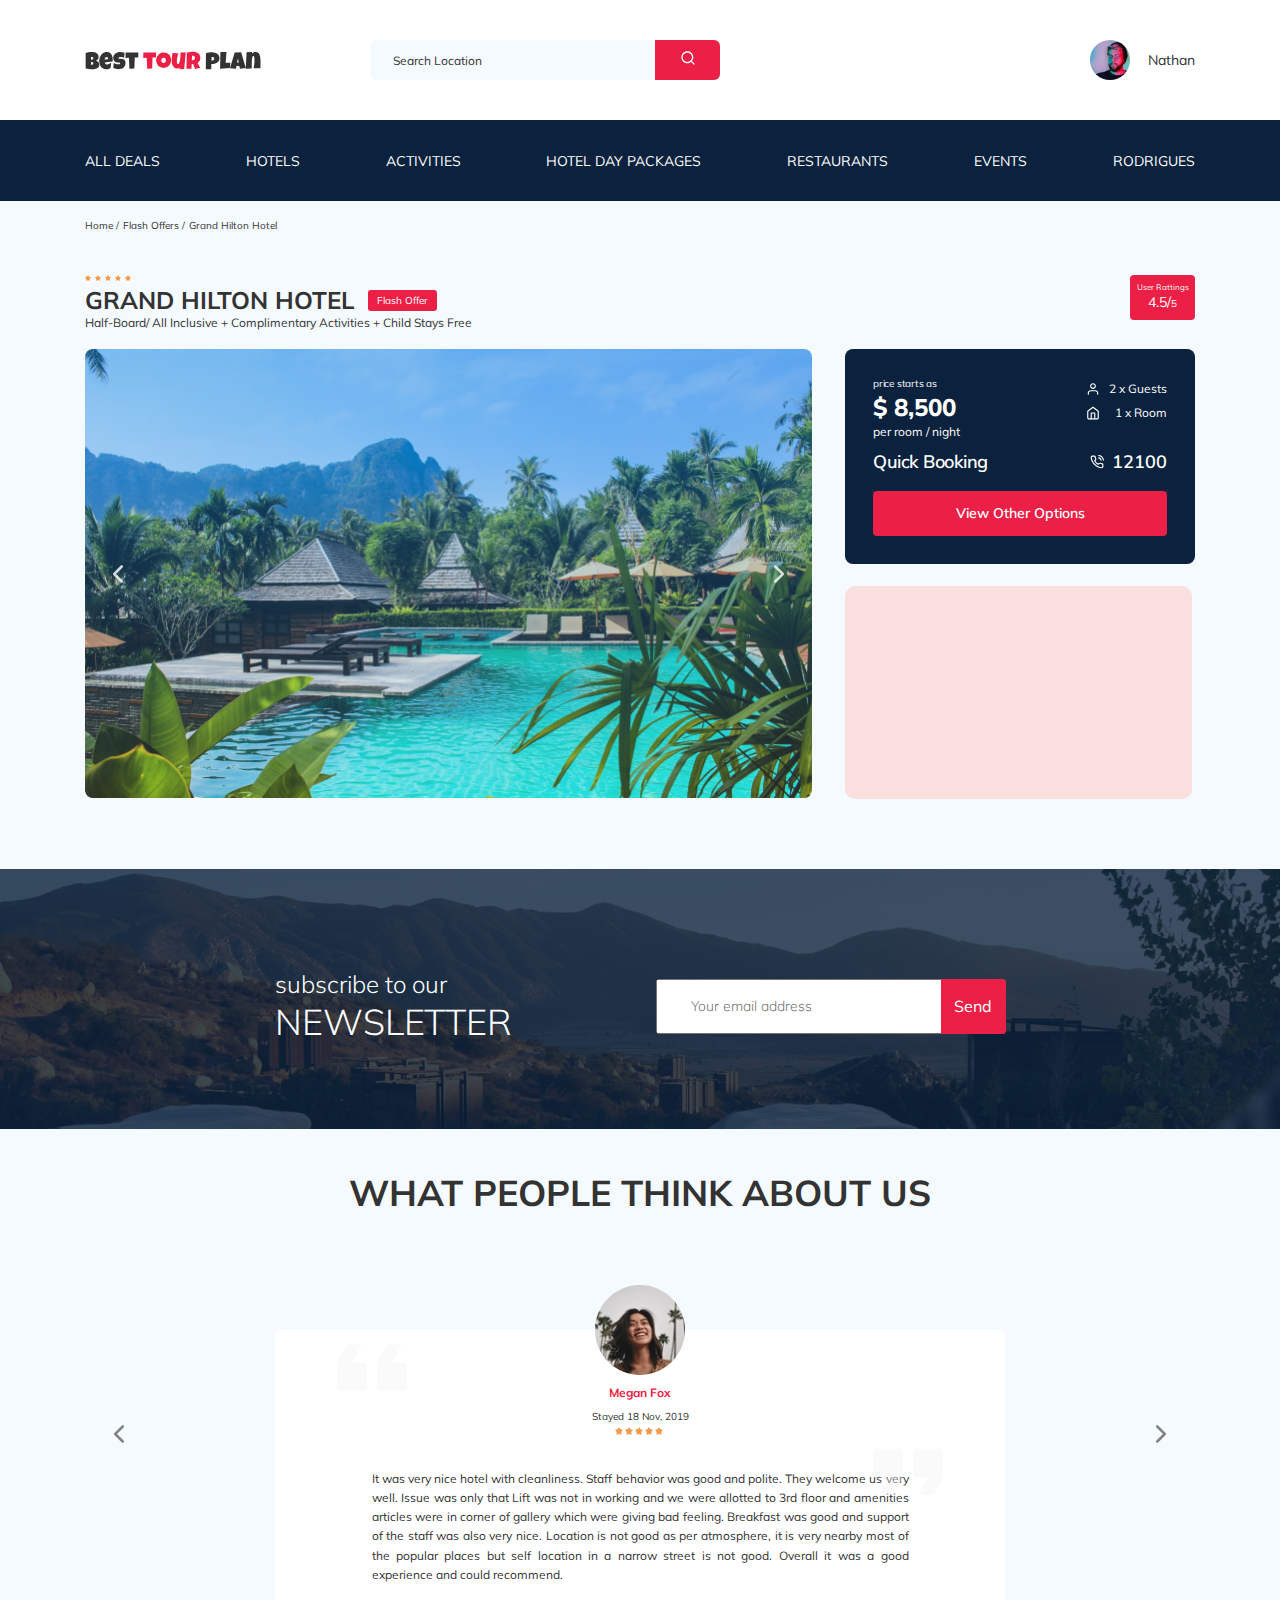
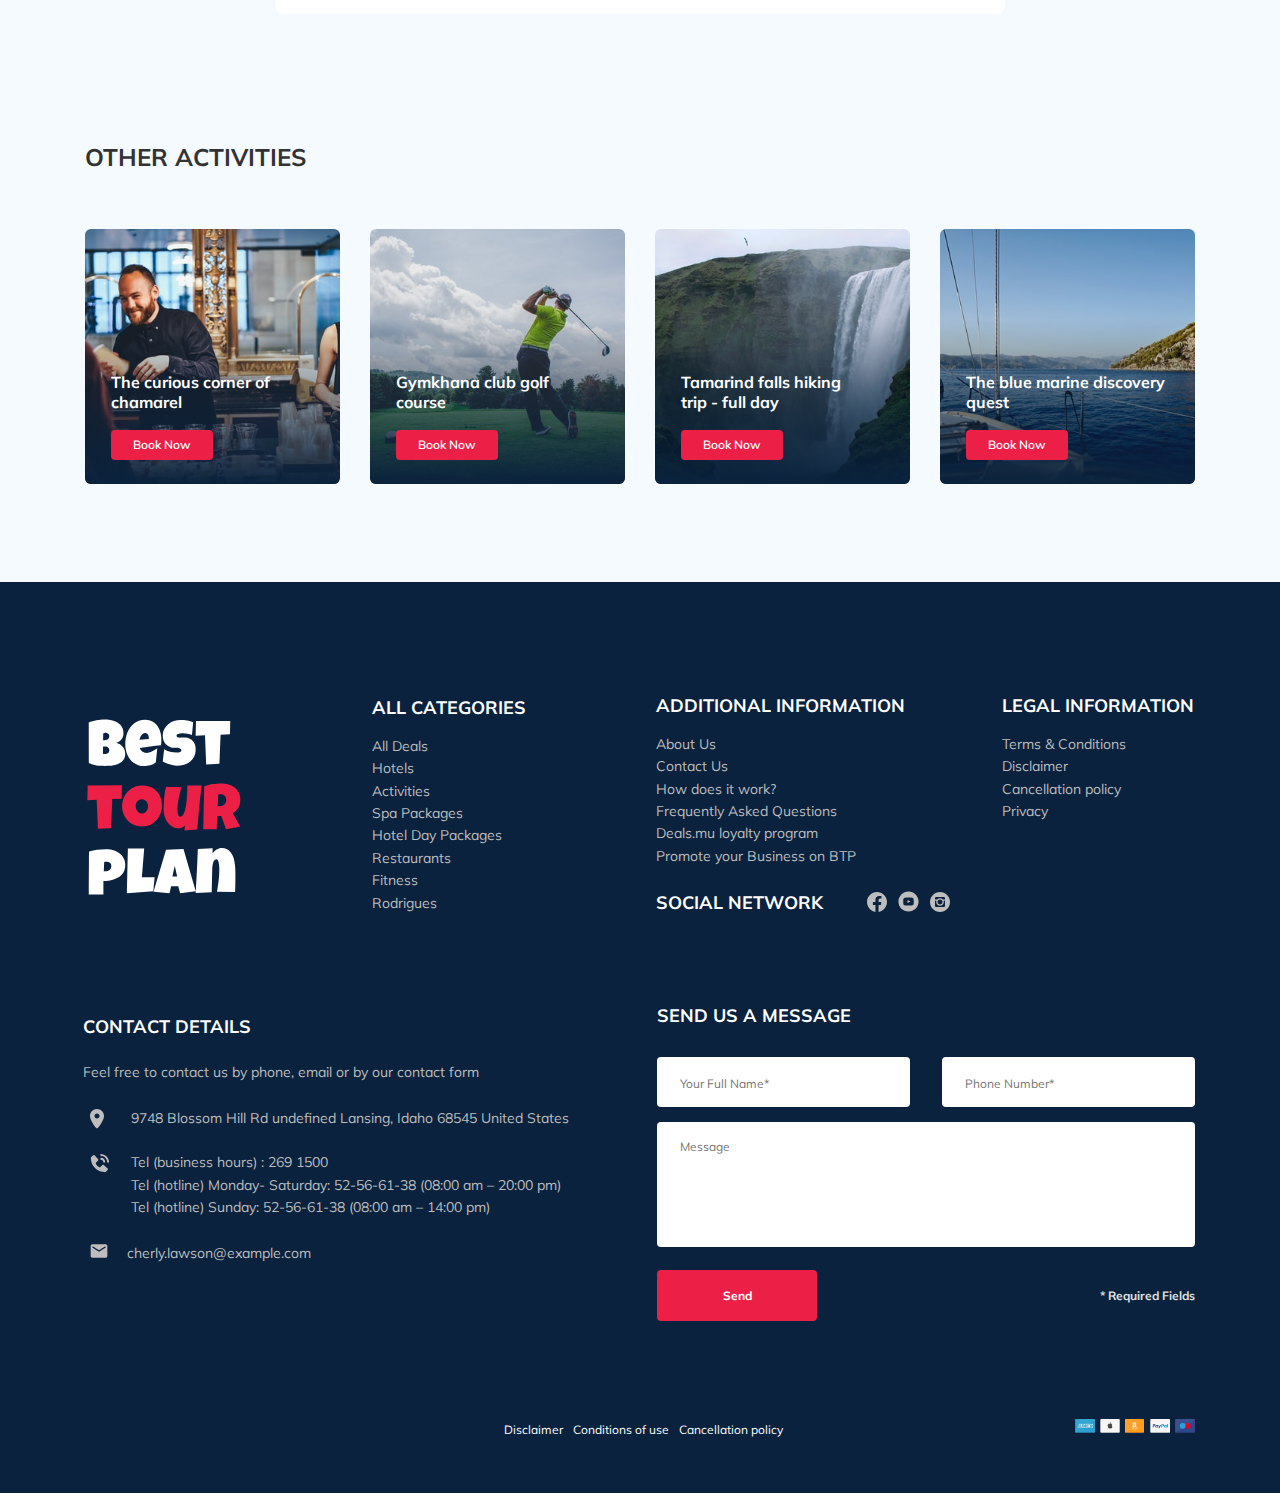
==== commit 3fd66eec: "fix:fixed all media rules" ====
--- a/index.html
+++ b/index.html
@@ -602,12 +602,11 @@
                     alt="Icon: phone call"
                   />
 					</div>
-					<div class="+
-					">
-					Tel (business hours) : <a href="tel:269-1500">269 1500</a> <br />
-               Tel (hotline) Monday-Saturday:<br><a href="tel:52-56-61-38">52-56-61-38</a> (08:00 am – 20:00
+					<div class="contact">
+					Tel (business hours) : <a href="tel:269&#8209;1500">269 1500</a> <br />
+               Tel (hotline) Monday- <span>Saturday:</span> <a href="tel:52-56-61-38">52&#8209;56&#8209;61&#8209;38</a> (08:00 am – 20:00
                pm)<br />
-               Tel (hotline) Sunday: <a href="tel:52-56-61-38">52-56-61-38</a> (08:00 am – 14:00 pm)
+               Tel (hotline) Sunday: <a href="tel:52-56-61-38">52&#8209;56&#8209;61&#8209;38</a> (08:00 am – 14:00 pm)
 </div>
               </li>
               <li class="footer__item footer__item--mb-23">
--- a/css/style.css
+++ b/css/style.css
@@ -1363,7 +1363,7 @@
 
 .footer__contact-details {
   grid-column: span 2;
-  margin-top: 9px;
+  margin-top: 11px;
   margin-left: -2px;
 }
 
@@ -1388,6 +1388,7 @@
   -webkit-flex-wrap: wrap;
       -ms-flex-wrap: wrap;
           flex-wrap: wrap;
+  margin-top: -5px;
 }
 
 .footer__ul {
@@ -1401,7 +1402,7 @@
   font-weight: bold;
   font-size: 18px;
   line-height: 23px;
-  margin: 0 0 16px 0;
+  margin: 4px 0 16px 0;
   text-transform: uppercase;
 }
 
@@ -1438,7 +1439,11 @@
 }
 
 .footer__item--mb-21 {
-  margin-bottom: 20px;
+  margin-bottom: 1px;
+}
+
+.footer__item--mb-23 {
+  margin-top: 23px;
 }
 
 .footer__icon {
@@ -1448,12 +1453,14 @@
 
 .footer__icon-wrapper {
   min-width: 40px;
+  margin-right: 4px;
 }
 
 .footer__text {
   color: #BDBDBD;
   margin-bottom: 27px;
   font-size: 14px;
+  margin-top: -4px;
 }
 
 .footer__link {
@@ -1553,6 +1560,10 @@
   line-height: 15px;
 }
 
+.contact {
+  margin-left: 4px;
+}
+
 .map-text {
   margin-left: 4px;
 }
@@ -1560,6 +1571,11 @@
 .contact-text {
   margin-left: 5px;
   letter-spacing: 0.05px;
+}
+
+a {
+  text-decoration: none;
+  color: inherit;
 }
 
 .footer-bottom {
@@ -1573,6 +1589,8 @@
 .footer-bottom__leftside {
   -ms-grid-column: 2;
       grid-column-start: 2;
+  margin-left: 278px;
+  margin-top: -4px;
 }
 
 .footer-bottom__rightside {
@@ -1582,6 +1600,8 @@
   -webkit-justify-content: flex-end;
       -ms-flex-pack: end;
           justify-content: flex-end;
+  margin-right: 0;
+  margin-top: 5px;
 }
 
 .ul-links {
@@ -1610,8 +1630,9 @@
   display: -ms-grid;
   display: grid;
   -ms-grid-rows: 1fr;
-  -ms-grid-columns: (minmax(30px, 1fr))[5];
-      grid-template: 1fr/repeat(5, minmax(30px, 1fr));
+  -ms-grid-columns: (minmax(auto, 20px))[5];
+      grid-template: 1fr/repeat(5, minmax(auto, 20px));
+  grid-column-gap: 5px;
   list-style: none;
   margin: 0;
   padding: 0;
@@ -1779,6 +1800,9 @@
         -ms-flex-preferred-size: 49%;
             flex-basis: 49%;
   }
+  .footer-bottom__leftside {
+    margin-left: -120px;
+  }
 }
 
 @media (max-width: 768px) {
@@ -1939,6 +1963,11 @@
   }
   .footer-bottom__leftside {
     grid-column: span 2;
+    margin-left: 3px;
+    margin-top: -44px;
+  }
+  .footer-bottom__rightside {
+    margin-top: -35px;
   }
   .footer-wrapper {
     grid-row-gap: 0;
@@ -1955,19 +1984,20 @@
   }
   .footer__categories {
     margin-left: 1px;
-    margin-top: 8px;
+    margin-top: 1px;
   }
   .footer__additional {
     margin-left: -39px;
-    margin-top: 7px;
+    margin-top: 2px;
   }
   .footer__legal {
     margin-left: 20px;
-    margin-top: 7px;
+    margin-top: 2px;
   }
   .footer__contact-details {
     margin-top: 60px;
     margin-left: 1px;
+    margin-bottom: -6px;
   }
   .footer__contact-form {
     margin-top: 60px;
@@ -1975,6 +2005,7 @@
   }
   .footer__form {
     max-width: 538px;
+    margin-top: 0;
   }
   .footer__input {
     -webkit-flex-basis: 47%;
@@ -2151,6 +2182,11 @@
     -ms-grid-column: 1;
     grid-column: 1;
     margin-left: 4px;
+    display: -ms-grid;
+    display: grid;
+  }
+  .footer__social-links {
+    margin-right: auto;
   }
   .footer__additional {
     -ms-grid-row: 3;
@@ -2291,6 +2327,25 @@
   }
   .footer__message {
     max-width: 450px;
+  }
+}
+
+@media (max-width: 502px) {
+  .footer-bottom {
+    -ms-grid-rows: 43px 0px;
+        grid-template-rows: 43px 0px;
+    -ms-grid-columns: 1fr;
+        grid-template-columns: 1fr;
+  }
+  .footer-bottom__rightside {
+    margin-left: -27px;
+  }
+}
+
+@media (max-width: 485px) {
+  .ul-links__link {
+    font-size: 11px;
+    margin-right: 14px;
   }
 }
 
@@ -2554,7 +2609,7 @@
     grid-row: 4;
     -ms-grid-column: 1;
     grid-column: 1;
-    margin-top: 31px;
+    margin-top: 26px;
     margin-left: 1px;
   }
   .footer__categories {
@@ -2562,7 +2617,7 @@
     grid-row: 5;
     -ms-grid-column: 1;
     grid-column: 1;
-    margin-top: 31px;
+    margin-top: 26px;
     margin-left: 1px;
   }
   .footer__legal {
@@ -2570,18 +2625,21 @@
     grid-row: 3;
     -ms-grid-column: 1;
     grid-column: 1;
-    margin-top: 28px;
+    margin-top: 25px;
     margin-left: 1px;
   }
   .footer__contact-details {
-    margin-top: 42px;
+    margin-top: 40px;
     margin-left: -2px;
   }
   .footer__title--mb-3 {
-    margin-bottom: 27px;
+    margin-bottom: 31px;
   }
   .footer__text {
     line-height: 1.5;
+  }
+  .footer__icon-wrapper {
+    margin-right: -9px;
   }
   .footer__item--mb-2 {
     margin-top: -7px;
@@ -2599,7 +2657,7 @@
     margin-top: 60px;
   }
   .footer__form {
-    margin-top: -15px;
+    margin-top: -20px;
   }
   .footer__message {
     min-height: 123px;
@@ -2608,20 +2666,20 @@
   }
   .footer__button {
     margin-top: -4px;
-    margin-bottom: -76px;
+    margin-bottom: -32px;
   }
   .footer__input {
     max-width: 280px;
   }
   .footer-bottom {
-    -ms-grid-rows: 43px 0px;
-        grid-template-rows: 43px 0px;
-    -ms-grid-columns: 1fr;
-        grid-template-columns: 1fr;
-  }
-  .ul-links__link {
-    font-size: 11px;
-    margin-right: 14px;
+    -ms-grid-rows: 0px 0px;
+        grid-template-rows: 0px 0px;
+  }
+  .footer-bottom__leftside {
+    margin-left: 0;
+  }
+  .footer-bottom__rightside {
+    margin-top: -3px;
   }
 }
 /*# sourceMappingURL=style.css.map */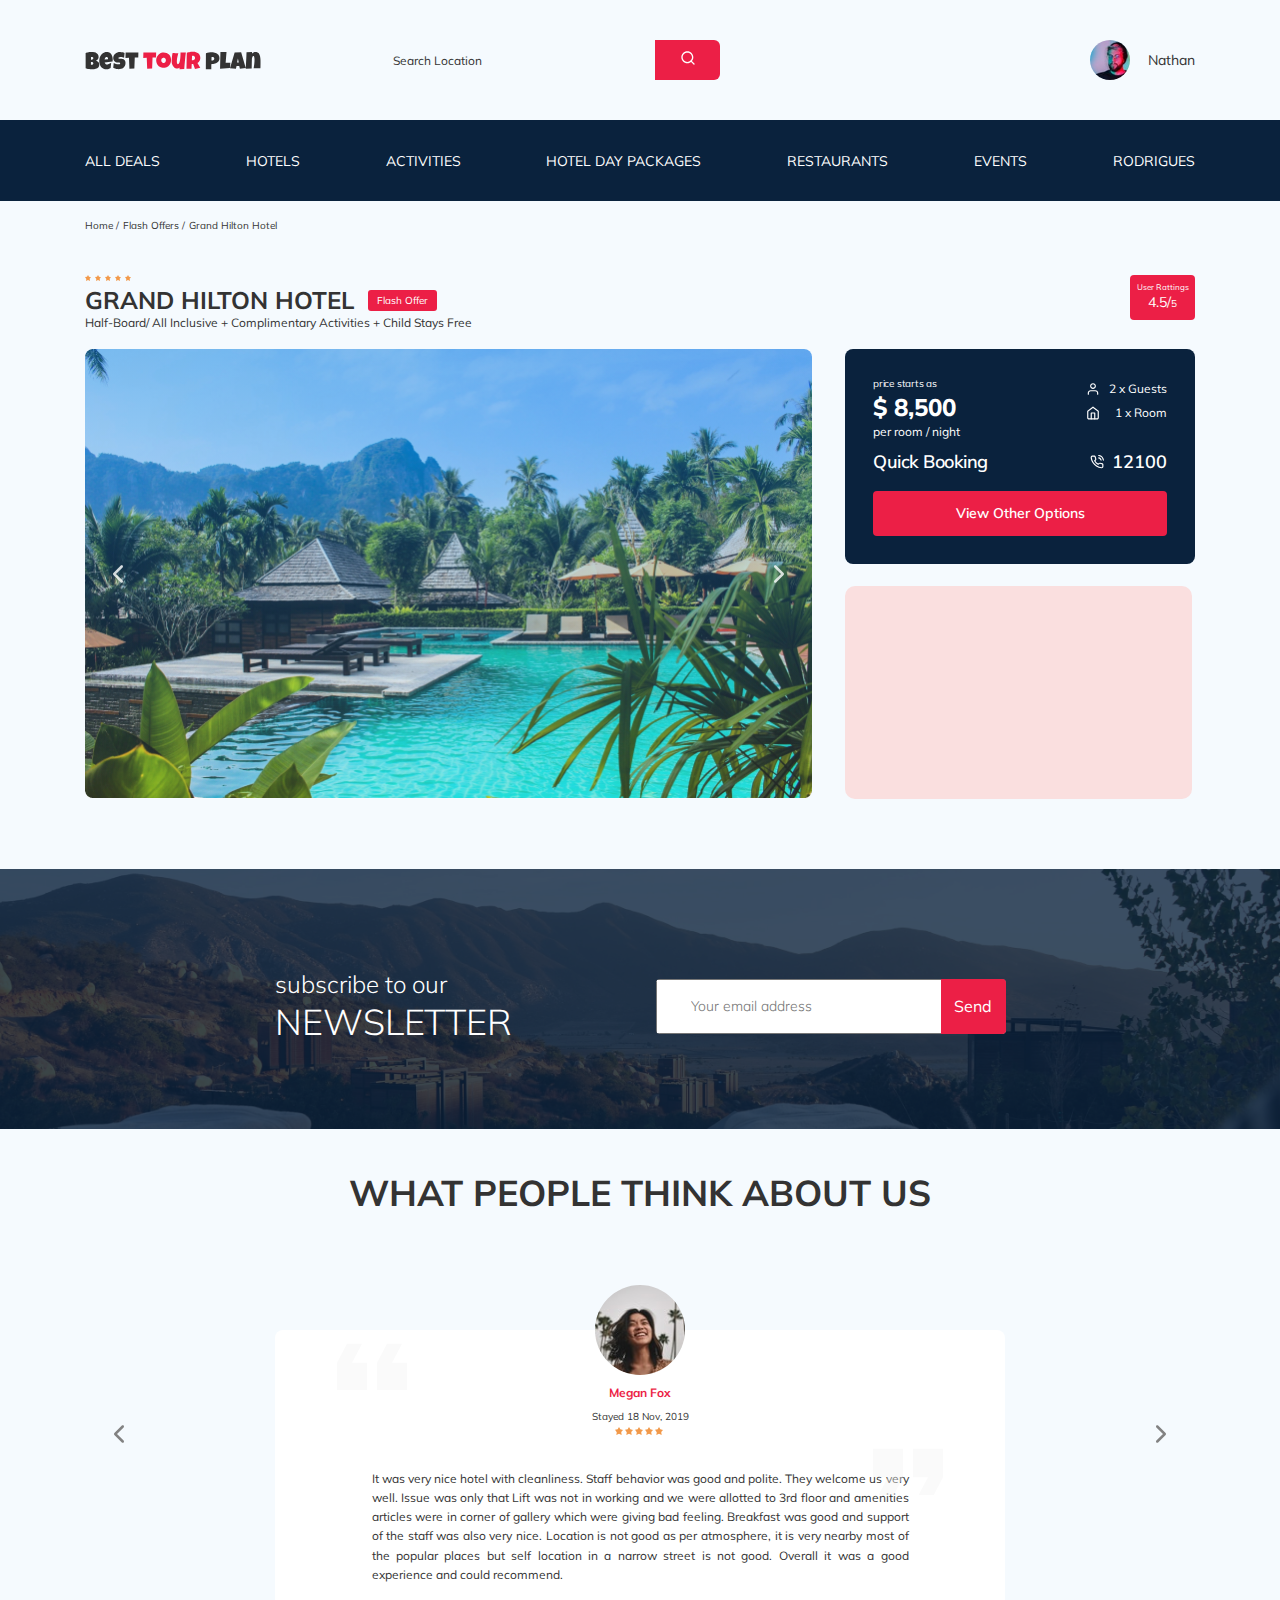
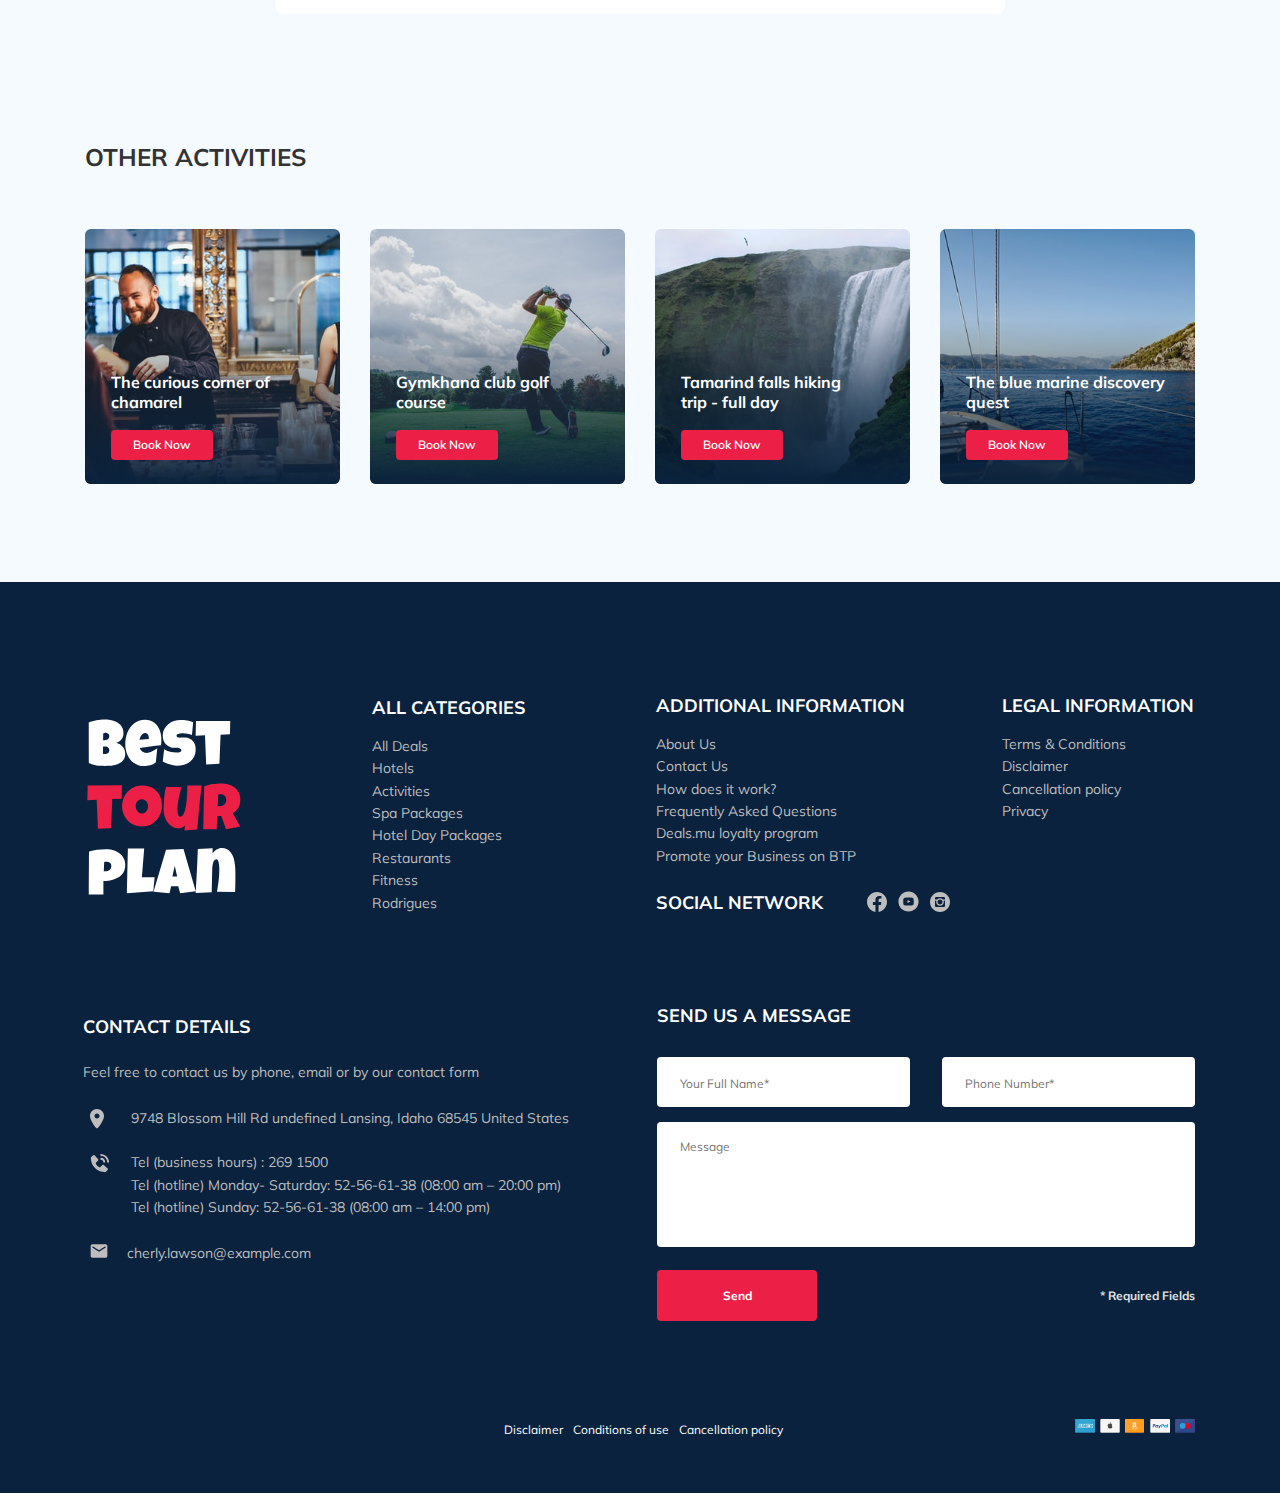
==== commit 55c5f3c3: "create:mobile menu" ====
--- a/index.html
+++ b/index.html
@@ -22,7 +22,7 @@
     </script>
   </head>
   <body>
-    <header class="navbar">
+    <header class="navbar__mobile--fixed">
       <div class="container">
         <div class="navbar-top">
           <a href="#" class="logo"
@@ -33,7 +33,7 @@
             />
           </a>
 
-          <form action="#" class="search navbar__search">
+          <form action="#" class="search navbar__search navbar__search--mobile--hidden">
             <input
               type="text"
               class="search__input"
@@ -44,7 +44,7 @@
             </button>
           </form>
 
-          <a href="#" class="user navbar__user">
+          <a href="#" class="user navbar__user navbar__user--mobile--hidden">
             <img
               src="img/user-avatar.jpg"
               alt="Avatar: Nathan"
@@ -65,6 +65,30 @@
       <div class="navbar-bottom">
         <div class="container">
           <ul class="navbar-menu">
+				 <li class="navbar-menu__item navbar-menu__item--mobile--visible">
+					<a href="#" class="user navbar__user navbar__user--mobile--visible">
+						<img
+						  src="img/user-avatar.jpg"
+						  alt="Avatar: Nathan"
+						  class="user__avatar"
+						/>
+						<span class="user__name user__name--light">Nathan</span>
+					 </a>
+					 <!-- /.user -->
+				 </li>
+				 <li class="navbar-menu__item navbar-menu__item--mobile--visible">
+					 
+					<form action="#" class="search navbar__search navbar__search--mobile--visible">
+						<input
+						  type="text"
+						  class="search__input"
+						  placeholder="Search Location"
+						/>
+						<button class="search__button">
+						  <img src="img/search.svg" alt="Icon: search" />
+						</button>
+					 </form>
+				 </li>
             <li class="navbar-menu__item">
               <a href="#" class="navbar-menu__link">All Deals</a>
             </li>
--- a/css/style.css
+++ b/css/style.css
@@ -424,6 +424,10 @@
   text-transform: uppercase;
   font-size: 14px;
   line-height: 18px;
+}
+
+.navbar-menu__item--mobile--visible {
+  display: none;
 }
 
 .logo {
@@ -2080,8 +2084,60 @@
     max-width: 650px;
     width: 92%;
   }
-  .navbar__search, .navbar-menu, .navbar__user {
+  body {
+    padding-top: 78px;
+  }
+  .navbar__mobile--fixed {
+    position: fixed;
+    left: 0;
+    top: 0;
+    right: 0;
+    z-index: 99;
+  }
+  .navbar__user--mobile--hidden, .navbar__search--mobile--hidden {
     display: none;
+  }
+  .navbar__user--mobile--visible, .navbar__search--mobile--visible {
+    display: -webkit-box;
+    display: -webkit-flex;
+    display: -ms-flexbox;
+    display: flex;
+  }
+  .navbar__user {
+    -webkit-box-orient: vertical;
+    -webkit-box-direction: normal;
+    -webkit-flex-direction: column;
+        -ms-flex-direction: column;
+            flex-direction: column;
+    -webkit-box-pack: center;
+    -webkit-justify-content: center;
+        -ms-flex-pack: center;
+            justify-content: center;
+  }
+  .navbar-bottom {
+    display: none;
+    position: fixed;
+    left: 0;
+    right: 0;
+    bottom: 0;
+    top: 78px;
+    padding-top: 30px;
+  }
+  .navbar-bottom--visible {
+    display: block;
+  }
+  .navbar-menu {
+    -webkit-box-orient: vertical;
+    -webkit-box-direction: normal;
+    -webkit-flex-direction: column;
+        -ms-flex-direction: column;
+            flex-direction: column;
+  }
+  .navbar-menu__item {
+    margin-bottom: 20px;
+  }
+  .navbar-menu__item--mobile--visible {
+    display: block;
   }
   .menu-button {
     display: -webkit-box;
@@ -2112,6 +2168,11 @@
     height: 1px;
     background-color: #333333;
   }
+  .user__name--light {
+    color: #fff;
+    margin-left: 0;
+    margin-top: 10px;
+  }
   .stars {
     -webkit-flex-basis: auto;
         -ms-flex-preferred-size: auto;
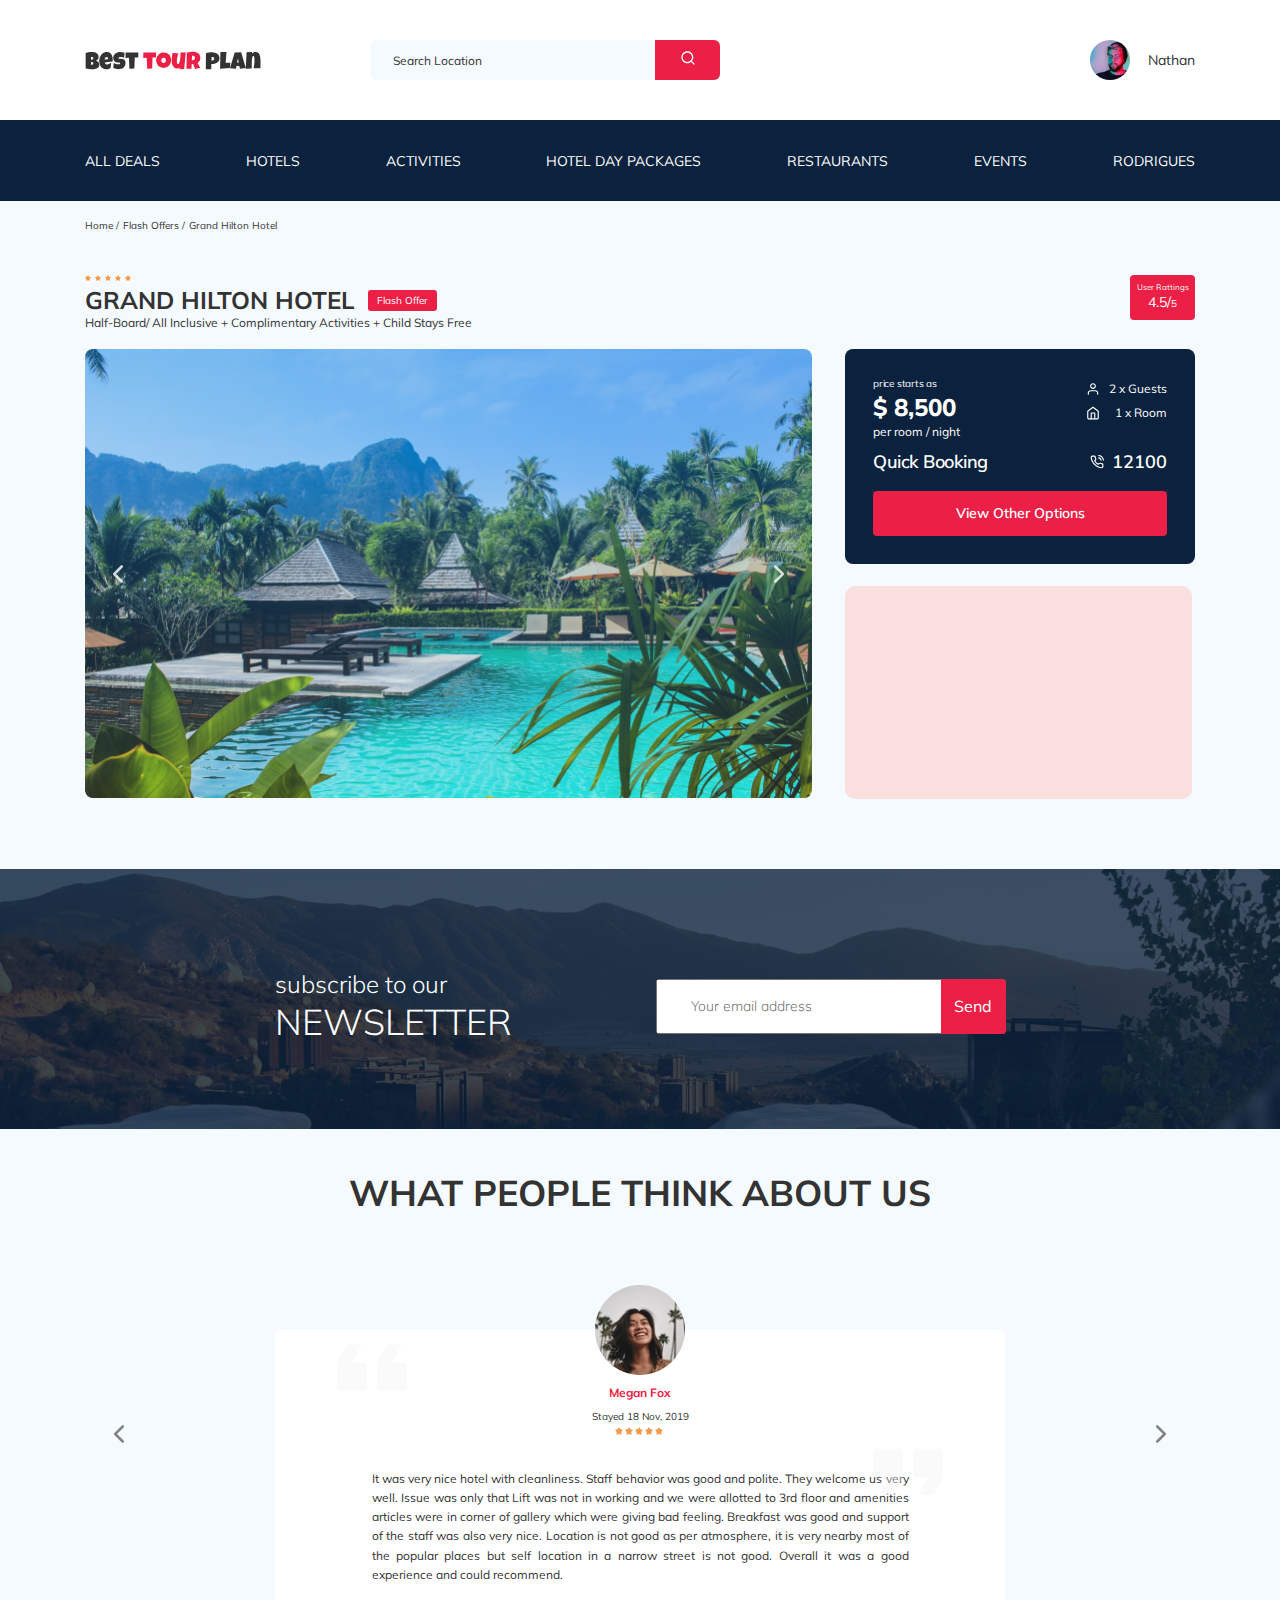
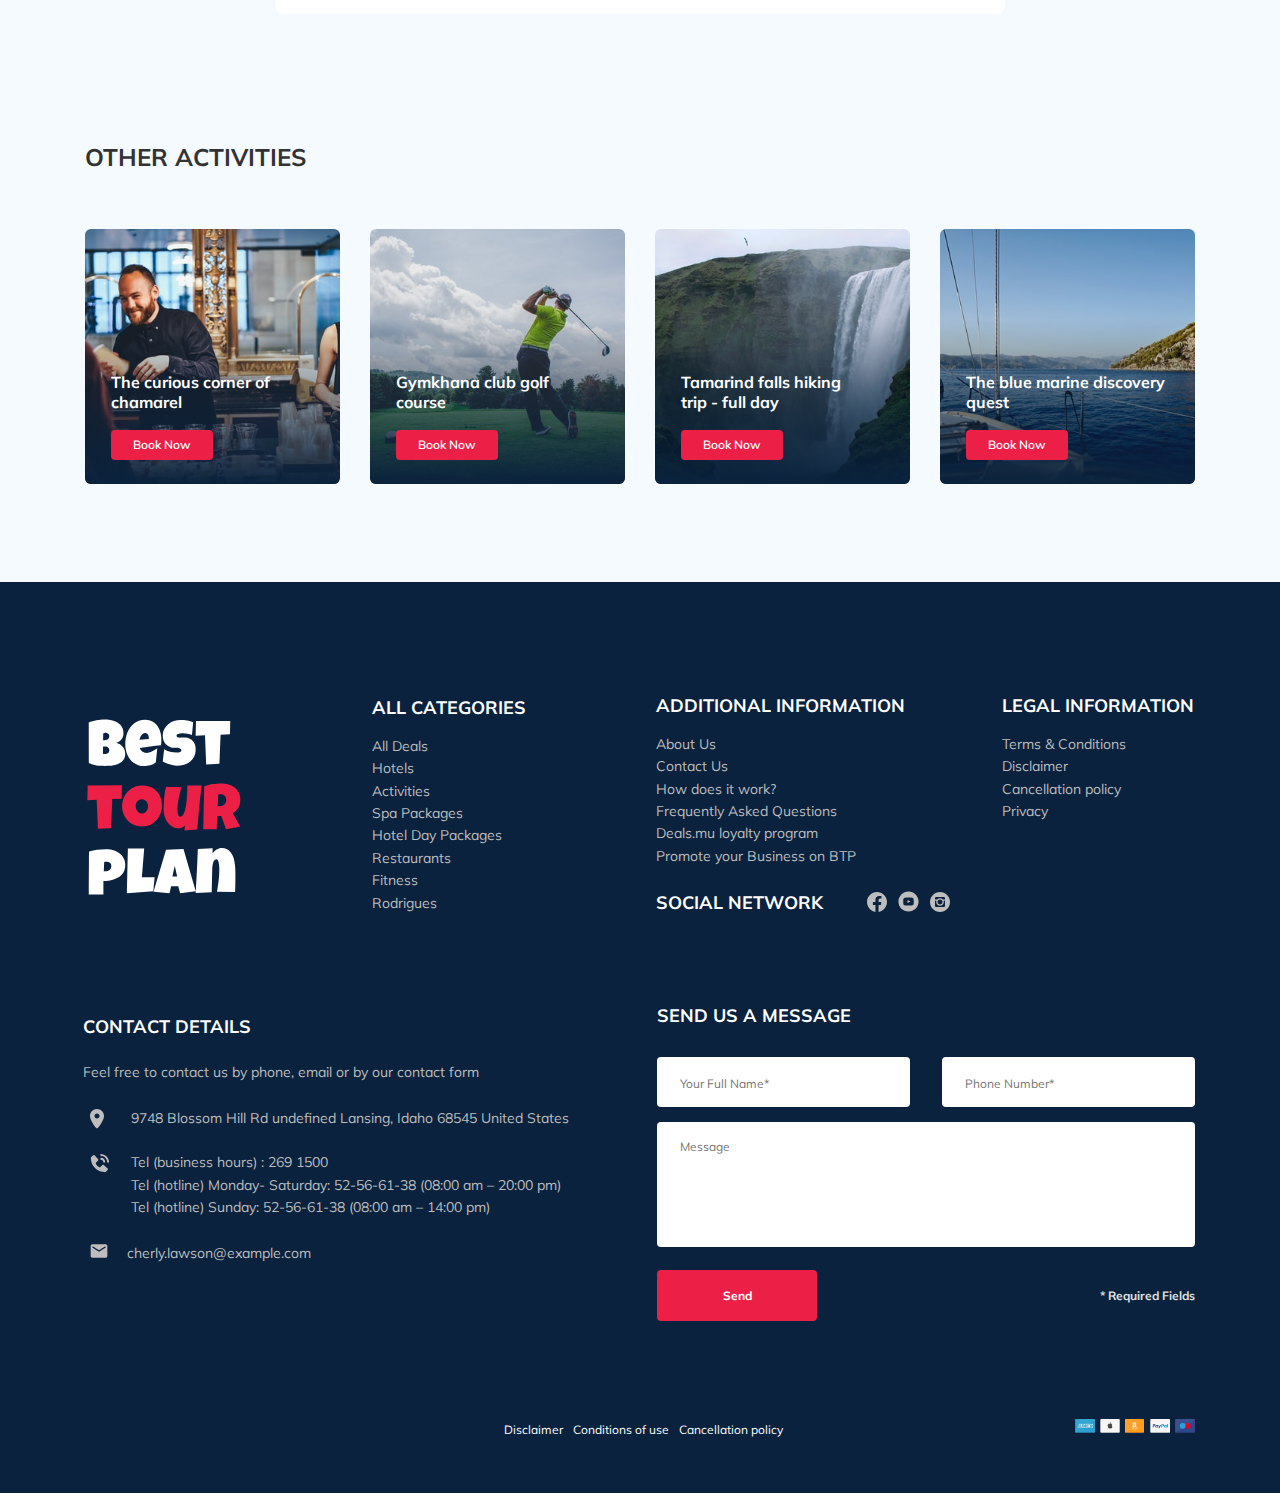
==== commit 66543d22: "fix:fixed BEM in header" ====
--- a/index.html
+++ b/index.html
@@ -22,7 +22,7 @@
     </script>
   </head>
   <body>
-    <header class="navbar__mobile--fixed">
+    <header class="navbar navbar__mobile">
       <div class="container">
         <div class="navbar-top">
           <a href="#" class="logo"
--- a/css/style.css
+++ b/css/style.css
@@ -365,7 +365,7 @@
   display: none;
 }
 
-.navbar {
+.navbar__mobile {
   background-color: #fff;
 }
 
@@ -2087,7 +2087,7 @@
   body {
     padding-top: 78px;
   }
-  .navbar__mobile--fixed {
+  .navbar__mobile {
     position: fixed;
     left: 0;
     top: 0;
@@ -2102,6 +2102,7 @@
     display: -webkit-flex;
     display: -ms-flexbox;
     display: flex;
+    margin: auto;
   }
   .navbar__user {
     -webkit-box-orient: vertical;
@@ -2122,6 +2123,7 @@
     bottom: 0;
     top: 78px;
     padding-top: 30px;
+    overflow-y: auto;
   }
   .navbar-bottom--visible {
     display: block;
@@ -2457,6 +2459,9 @@
   .footer__message {
     max-width: 290px;
   }
+  .navbar__search--mobile--visible {
+    max-width: 243px;
+  }
 }
 
 @media (max-width: 320px) {
@@ -2484,9 +2489,6 @@
         -ms-flex-align: center;
             align-items: center;
   }
-  .navbar-bottom {
-    display: none;
-  }
   .breadcrumb {
     padding: 17px 0 21px 0;
     height: 51px;
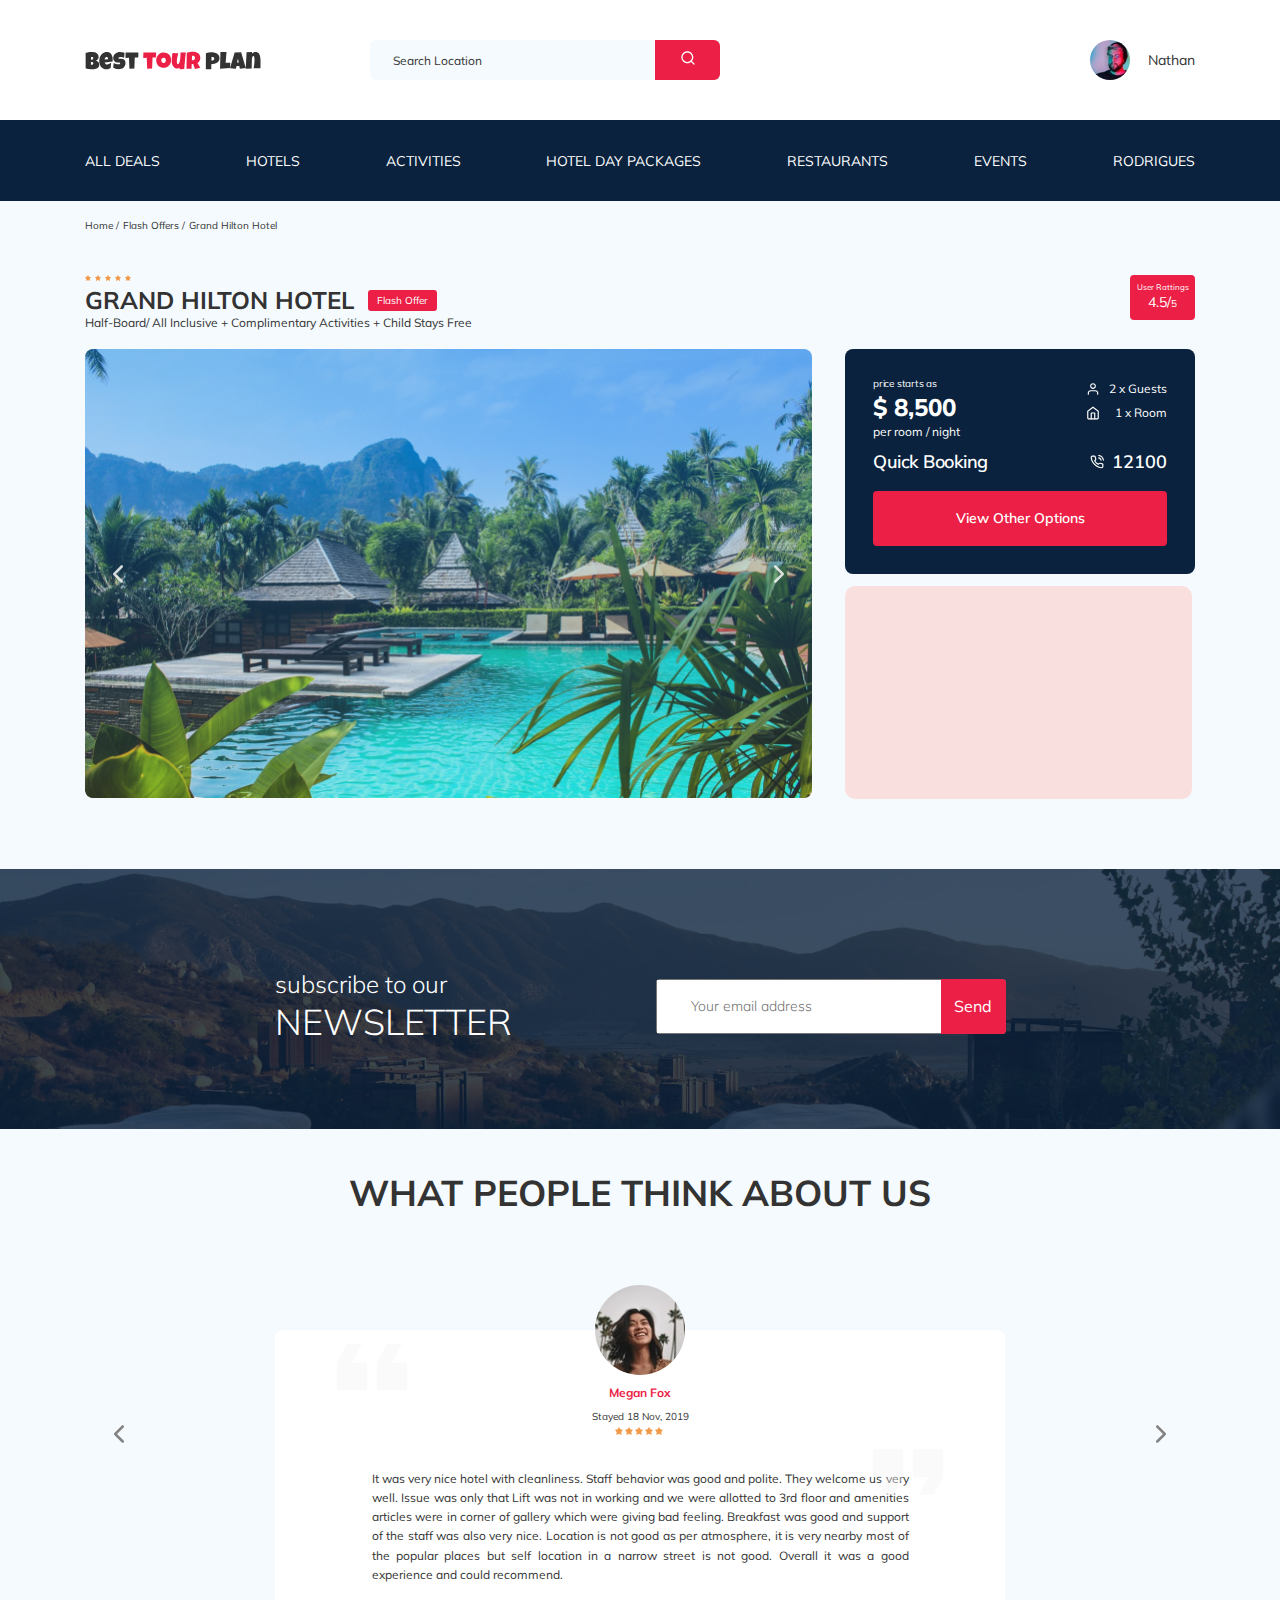
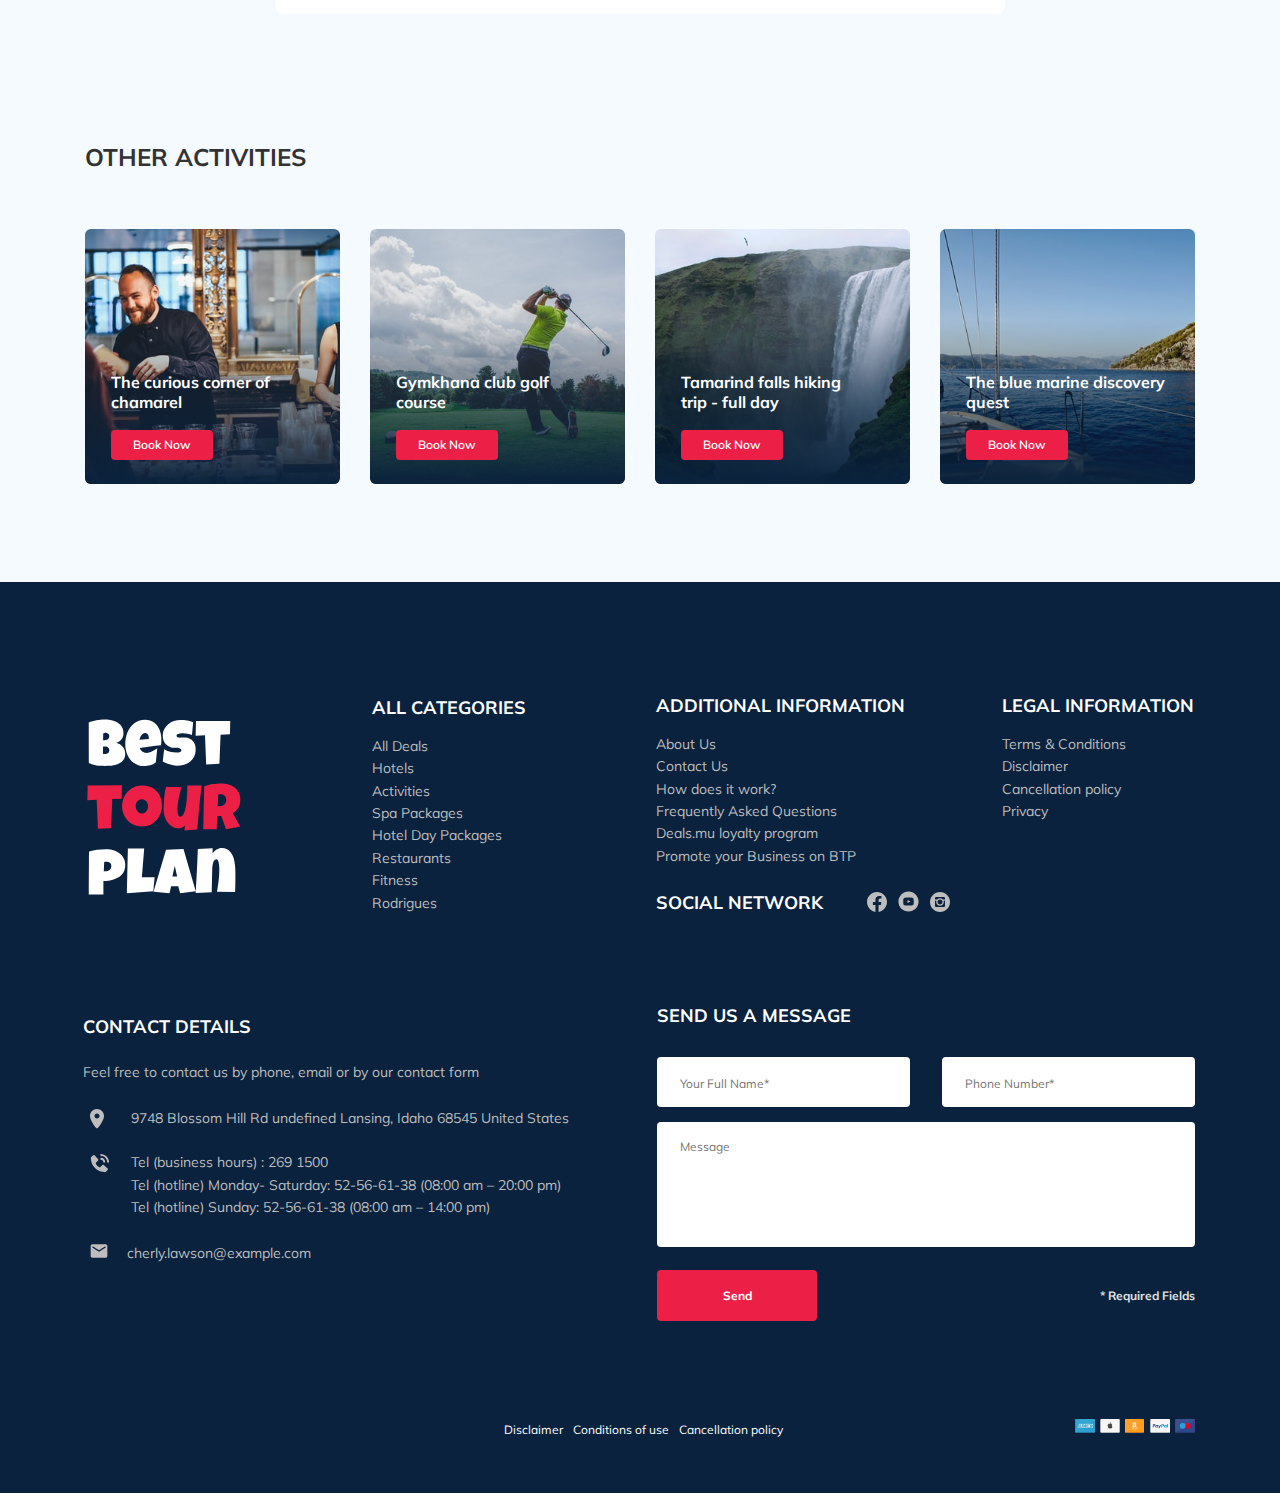
==== commit 829a3007: "add:added modal-dialog & modal-overlay" ====
--- a/index.html
+++ b/index.html
@@ -155,7 +155,7 @@
             </p>
           </div>
           <!-- /.hotel-info__text -->
-          <div class="rating hotel-info__rating">
+          <div data-toggle="modal" data-href="#rating-modal" class="rating hotel-info__rating">
             <span class="rating__text">User Rattings</span>
             <div class="rating__counter">4.5/<span>5</span></div>
           </div>
@@ -251,7 +251,7 @@
                 </a>
               </div>
               <!-- /.booking__call-center -->
-              <button class="button booking__button">View Other Options</button>
+              <button data-toggle="modal" data-href="#booking-modal" class="button booking__button">View Other Options</button>
             </div>
             <!-- /.booking -->
             <div class="map">
@@ -271,13 +271,14 @@
           subscribe to our
           <span class="newsletter-title__strong">Newsletter</span>
         </h2>
-        <form action="#" class="subscribe newsletter__subscribe">
+        <form action="sendmail.php" method="POST" class="subscribe newsletter__subscribe">
           <input
             type="text"
             class="subscribe__input"
-            placeholder="Your email address"
+				placeholder="Your email address"
+				name="box"
           />
-          <button class="subscribe__button">Send</button>
+          <button class="subscribe__button" type="submit">Send</button>
         </form>
       </div>
       <!-- /.newsletter-wrapper -->
@@ -648,20 +649,23 @@
           <!-- /.footer__contact-details -->
           <div class="footer__contact-form">
             <h3 class="footer__title footer__title--mb-3">Send us a message</h3>
-            <form action="#" class="footer__form">
+            <form action="send.php" method="POST" class="footer__form">
               <input
                 type="text"
                 class="input footer__input"
-                placeholder="Your Full Name*"
+					 placeholder="Your Full Name*"
+					 name="name"
               />
               <input
                 type="text"
                 class="input footer__input"
-                placeholder="Phone Number*"
+					 placeholder="Phone Number*"
+					 name="phone"
               />
               <textarea
-                class="footer__message"
-                placeholder="Message"
+                class="message footer__message"
+					 placeholder="Message"
+					 name="message"
               ></textarea>
               <button class="button footer__button" type="submit">Send</button>
               <span class="footer__info">* Required Fields</span>
@@ -692,7 +696,82 @@
       </div>
       <!-- /.container -->
     </footer>
-    <!-- /.footer -->
+	 <!-- /.footer -->
+	 <div class="modal" id="booking-modal">
+		 <div class="modal__overlay"></div>
+		 <!-- /.modal__overlay -->
+		 <div class="modal__dialog">
+			 <a href="#" class="modal__close"><img src="img/close.svg" alt="icon:close"></a>
+			 <h3 class="modal__title footer__title--mb-3">Booking</h3>
+            <form action="#" method="POST" class="modal__form">
+              <input
+                type="text"
+                class="input modal__input"
+					 placeholder="Your Full Name*"
+					 name="name"
+              />
+              <input
+                type="text"
+                class="input modal__input"
+					 placeholder="Phone Number*"
+					 name="phone"
+				  />
+				  <input
+                type="text"
+                class="input modal__input"
+					 placeholder="Email*"
+					 name="email"
+              />
+              <textarea
+                class="message modal__message"
+					 placeholder="Message"
+					 name="message"
+              ></textarea>
+              <button class="button modal__button" type="submit">Send</button>
+              <span class="modal__info">* Required Fields</span>
+            </form>
+		 </div>
+		 <!-- /.modal__dialog -->
+	 </div>
+	 <!-- /.modal -->
+	 <div class="modal" id="rating-modal">
+		<div class="modal__overlay"></div>
+		<!-- /.modal__overlay -->
+		<div class="modal__dialog">
+			<a href="#" class="modal__close"><img src="img/close.svg" alt="icon:close"></a>
+			<h3 class="modal__title footer__title--mb-3">Send us a feedback</h3>
+			  <form action="#" method="POST" class="modal__form">
+				 <input
+					type="text"
+					class="input modal__input"
+					placeholder="Your Full Name*"
+					name="name"
+				 />
+				 <input
+					type="text"
+					class="input modal__input"
+					placeholder="Phone Number*"
+					name="phone"
+				 />
+				 <input
+					type="text"
+					class="input modal__input"
+					placeholder="Email*"
+					name="email"
+				 />
+				 <textarea
+					class="message modal__message"
+					placeholder="Message"
+					name="message"
+				 ></textarea>
+				 <button class="button modal__button" type="submit">Send</button>
+				 <span class="modal__info">* Required Fields</span>
+			  </form>
+		</div>
+		<!-- /.modal__dialog -->
+	</div>
+	<!-- /.modal -->
+	 <script src="js/jquery-3.5.1.min.js"></script>
     <script src="js/swiper-bundle.min.js"></script>
     <script src="js/main.js"></script>
     <!-- !изменение -->
--- a/css/style.css
+++ b/css/style.css
@@ -20,6 +20,39 @@
 
 * button {
   cursor: pointer;
+}
+
+.input {
+  background-color: #fff;
+  -webkit-border-radius: 4px;
+          border-radius: 4px;
+  border: none;
+  padding: 0 23px;
+  height: 50px;
+}
+
+.message {
+  background-color: #fff;
+  -webkit-border-radius: 4px;
+          border-radius: 4px;
+  border: none;
+  padding: 18px 23px;
+  resize: none;
+}
+
+.button {
+  min-width: 160px;
+  min-height: 50px;
+  padding: 18px;
+  font-style: normal;
+  font-weight: bold;
+  font-size: 12px;
+  line-height: 15px;
+  color: #fff;
+  background-color: #EC1F46;
+  border: none;
+  -webkit-border-radius: 4px;
+          border-radius: 4px;
 }
 
 /*! normalize.css v8.0.1 | MIT License | github.com/necolas/normalize.css */
@@ -1473,12 +1506,6 @@
 }
 
 .footer__message {
-  background-color: #fff;
-  -webkit-border-radius: 4px;
-          border-radius: 4px;
-  border: none;
-  padding: 18px 23px;
-  resize: none;
   width: 100%;
   height: 125px;
   -webkit-flex-basis: 100%;
@@ -1508,12 +1535,6 @@
 }
 
 .footer__input {
-  background-color: #fff;
-  -webkit-border-radius: 4px;
-          border-radius: 4px;
-  border: none;
-  padding: 0 23px;
-  height: 50px;
   margin-bottom: 15px;
   -webkit-flex-basis: 47%;
       -ms-flex-preferred-size: 47%;
@@ -1539,21 +1560,6 @@
 
 .footer__input::placeholder {
   font-size: 12px;
-}
-
-.footer__button {
-  min-width: 160px;
-  min-height: 50px;
-  padding: 18px;
-  font-style: normal;
-  font-weight: bold;
-  font-size: 12px;
-  line-height: 15px;
-  color: #fff;
-  background-color: #EC1F46;
-  border: none;
-  -webkit-border-radius: 4px;
-          border-radius: 4px;
 }
 
 .footer__info {
@@ -1647,6 +1653,107 @@
   max-height: 14px;
 }
 
+.modal__overlay {
+  position: fixed;
+  left: 0;
+  top: 0;
+  right: 0;
+  bottom: 0;
+  background-color: rgba(0, 143, 223, 0.39);
+  z-index: 100;
+  visibility: hidden;
+  opacity: 0;
+  -webkit-transition: opacity 0.5s;
+  -o-transition: opacity 0.5s;
+  transition: opacity 0.5s;
+}
+
+.modal__overlay--visible {
+  visibility: visible;
+  opacity: 1;
+}
+
+.modal__dialog {
+  position: fixed;
+  top: 50%;
+  left: 50%;
+  max-width: 478px;
+  padding: 33px 88px;
+  background-color: #0A223D;
+  -webkit-transform: translate(-50%, -50%);
+      -ms-transform: translate(-50%, -50%);
+          transform: translate(-50%, -50%);
+  color: #fff;
+  -webkit-border-radius: 8px;
+          border-radius: 8px;
+  z-index: 101;
+  visibility: hidden;
+  opacity: 0;
+  -webkit-transition: opacity 0.5s;
+  -o-transition: opacity 0.5s;
+  transition: opacity 0.5s;
+}
+
+.modal__dialog--visible {
+  visibility: visible;
+  opacity: 1;
+}
+
+.modal__close {
+  position: absolute;
+  right: 18px;
+  top: 17px;
+  text-decoration: none;
+  cursor: pointer;
+}
+
+.modal__title {
+  font-style: normal;
+  font-weight: bold;
+  font-size: 18px;
+  line-height: 23px;
+  margin-bottom: 15px;
+  text-transform: uppercase;
+  text-align: center;
+}
+
+.modal__input {
+  width: 100%;
+  margin-bottom: 15px;
+}
+
+.modal__message {
+  width: 100%;
+  min-height: 123px;
+  margin-bottom: 15px;
+}
+
+.modal__info {
+  color: #E0E0E0;
+  font-style: normal;
+  font-weight: bold;
+  font-size: 12px;
+  line-height: 15px;
+}
+
+.modal__form {
+  display: -webkit-box;
+  display: -webkit-flex;
+  display: -ms-flexbox;
+  display: flex;
+  -webkit-box-align: center;
+  -webkit-align-items: center;
+      -ms-flex-align: center;
+          align-items: center;
+  -webkit-box-pack: justify;
+  -webkit-justify-content: space-between;
+      -ms-flex-pack: justify;
+          justify-content: space-between;
+  -webkit-flex-wrap: wrap;
+      -ms-flex-wrap: wrap;
+          flex-wrap: wrap;
+}
+
 @media (max-width: 1200px) {
   .container {
     max-width: 960px;
@@ -1833,7 +1940,7 @@
     padding-top: 21px;
   }
   .hotel {
-    padding-top: 25px;
+    padding-top: 0px;
   }
   .hotel-info {
     padding-bottom: 9px;
@@ -1854,6 +1961,7 @@
   }
   .breadcrumb-list {
     padding-top: 21px;
+    padding-bottom: 0;
   }
   .breadcrumb-list-wrapper {
     max-width: 268px;
@@ -2140,6 +2248,9 @@
   }
   .navbar-menu__item--mobile--visible {
     display: block;
+  }
+  .breadcrumb {
+    padding: 17px 0 21px 0;
   }
   .menu-button {
     display: -webkit-box;
@@ -2468,6 +2579,7 @@
   .container {
     max-width: 280px;
     margin: auto;
+    min-height: 80px;
   }
   .logo {
     margin-top: 26px;
@@ -2490,8 +2602,8 @@
             align-items: center;
   }
   .breadcrumb {
-    padding: 17px 0 21px 0;
     height: 51px;
+    padding-top: 11px;
   }
   .breadcrumb-list {
     margin: 0;
@@ -2502,6 +2614,9 @@
   }
   .hotel-block {
     margin-top: -10px;
+  }
+  .hotel-info {
+    margin-top: -7px;
   }
   .hotel-info__description {
     margin: 0;
@@ -2599,7 +2714,7 @@
   .reviews-slider__item:after, .reviews-slider__item::before {
     display: none;
   }
-  .reviews-slider__text {
+  .reviews-slider__item__text {
     max-width: 219px;
   }
   .reviews-slider__button {
